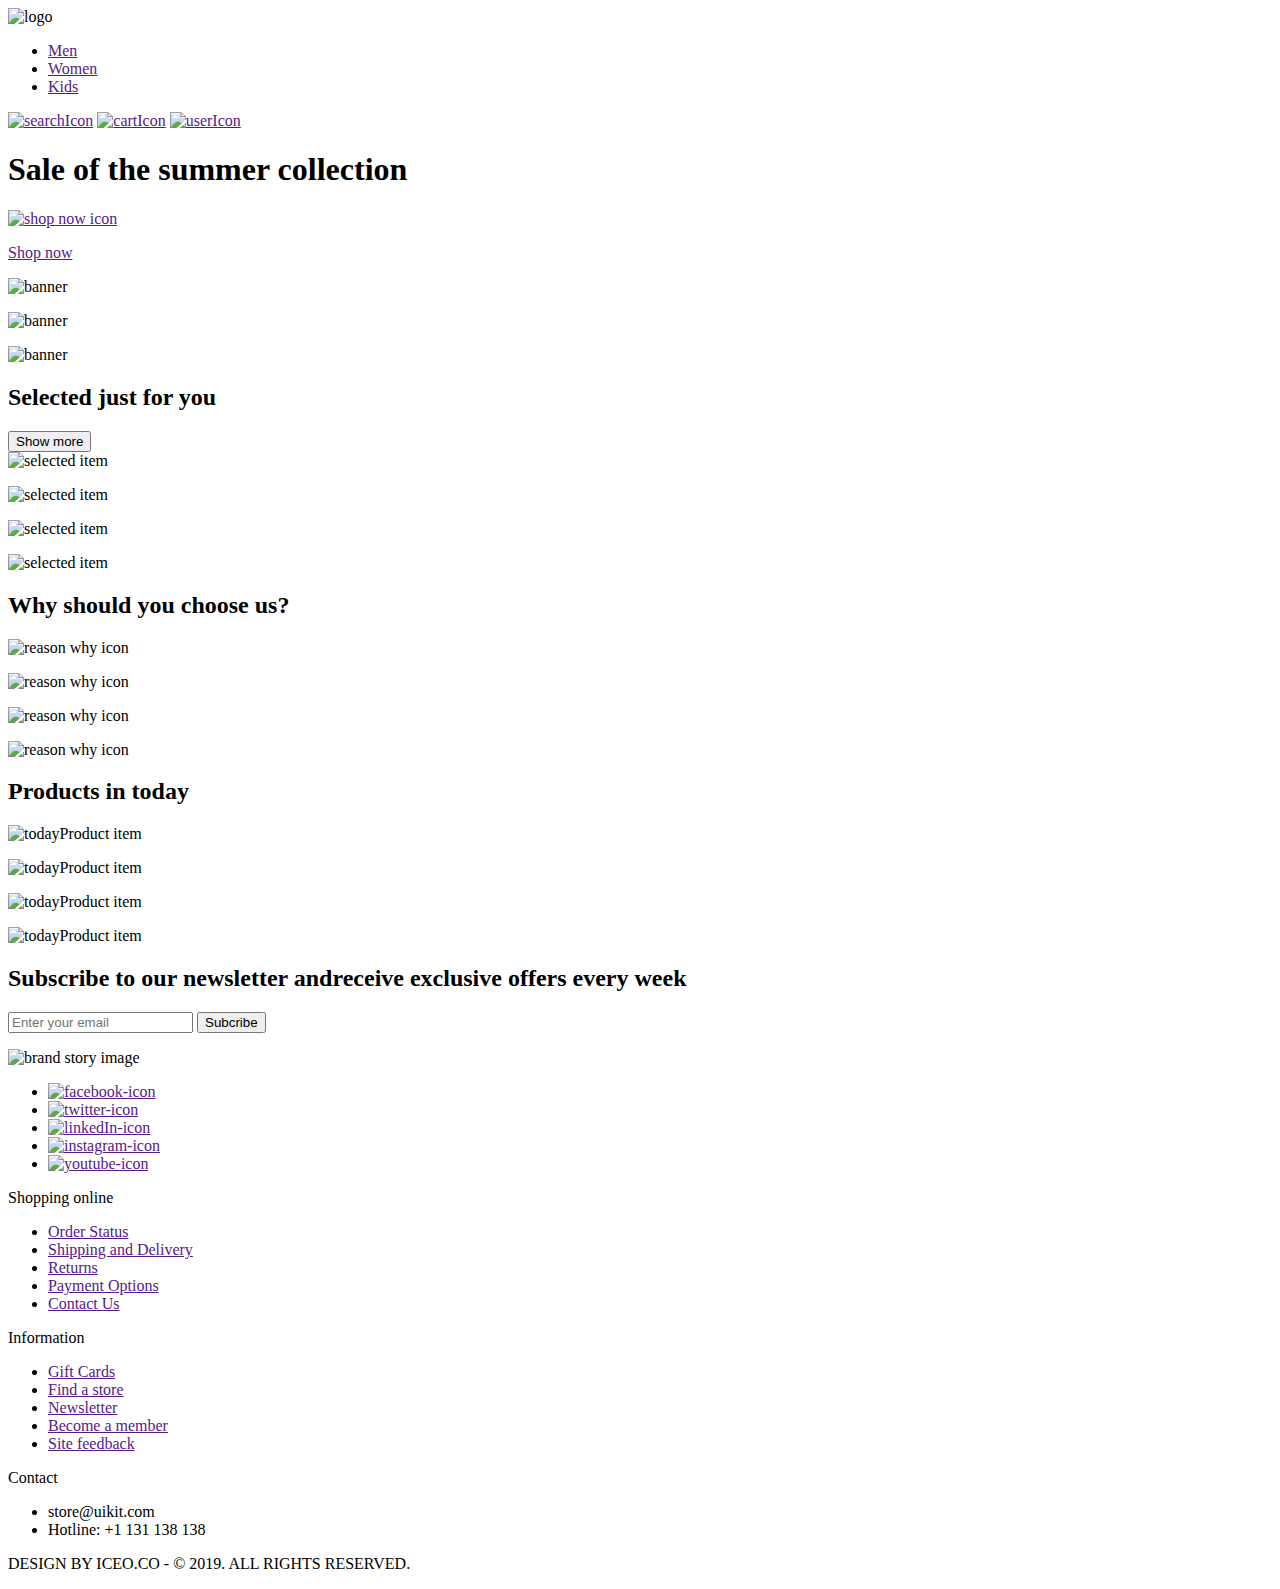
==== HTML/index.html @ ee4a19b4 "build layout html home page" ====
<html lang="en">
  <head>
    <meta charset="UTF-8" />
    <meta http-equiv="X-UA-Compatible" content="IE=edge" />
    <meta name="viewport" content="width=device-width, initial-scale=1.0" />
    <title>Fashion</title>
  </head>
  <body>
    <header class="container">
      <section id="menu">
        <div class="row">
          <div class="col">
            <a><img alt="logo" /></a>
          </div>
          <div class="col">
            <nav class="menu__category">
              <ul>
                <li><a href=""> Men</a></li>
                <li><a href=""> Women</a></li>
                <li><a href=""> Kids</a></li>
              </ul>
            </nav>
          </div>
          <div class="col">
            <div class="menu__functionalButton">
              <a href=""><img alt="searchIcon" /></a>
              <a href=""><img alt="cartIcon" /></a>
              <a href=""><img alt="userIcon" /></a>
            </div>
          </div>
        </div>
      </section>
      <section id="hero">
        <div class="hero__container">
          <div class="hero__text">
            <h1>Sale of the summer collection</h1>
          </div>
          <div class="hero__button">
            <a href="">
              <img src="" alt="shop now icon" />
              <p>Shop now</p>
            </a>
          </div>
        </div>
      </section>
      <section id="pill">
        <div class="row">
          <div class="col">
            <div class="pill__item--icon"></div>
            <div class="pill__item--title"></div>
            <div class="pill__item--desc"></div>
          </div>
          <div class="col">
            <div class="pill__item--icon"></div>
            <div class="pill__item--title"></div>
            <div class="pill__item--desc"></div>
          </div>
          <div class="col">
            <div class="pill__item--icon"></div>
            <div class="pill__item--title"></div>
            <div class="pill__item--desc"></div>
          </div>
        </div>
      </section>
    </header>
    <main class="container">
      <section id="banner">
        <div class="row">
          <div class="col">
            <div class="banner__item">
              <img src="" alt="banner" class="banner__item--img" />
              <p class="banner__item--title"></p>
              <a href="" class="banner__item--link"></a>
            </div>
          </div>
          <div class="col">
            <div class="col">
              <div class="banner__item">
                <img src="" alt="banner" class="banner__item--img" />
                <p class="banner__item--title"></p>
                <a href="" class="banner__item--link"></a>
              </div>
            </div>
            <div class="col">
              <div class="banner__item">
                <img src="" alt="banner" class="banner__item--img" />
                <p class="banner__item--title"></p>
                <a href="" class="banner__item--link"></a>
              </div>
            </div>
          </div>
        </div>
      </section>
      <section id="selected">
        <div class="row">
          <h2>Selected just for you</h2>
          <button>Show more</button>
        </div>
        <div class="row">
          <div class="col">
            <div class="selected__item">
              <img src="" alt="selected item" class="selected__item--img" />
              <p class="selected__item--title"></p>
              <p class="selected__item--price"></p>
              <p class="selected__item--promotion"></p>
            </div>
          </div>
          <div class="col">
            <div class="selected__item">
              <img src="" alt="selected item" class="selected__item--img" />
              <p class="selected__item--title"></p>
              <p class="selected__item--price"></p>
              <p class="selected__item--promotion"></p>
            </div>
          </div>
          <div class="col">
            <div class="selected__item">
              <img src="" alt="selected item" class="selected__item--img" />
              <p class="selected__item--title"></p>
              <p class="selected__item--price"></p>
              <p class="selected__item--promotion"></p>
            </div>
          </div>
          <div class="col">
            <div class="selected__item">
              <img src="" alt="selected item" class="selected__item--img" />
              <p class="selected__item--title"></p>
              <p class="selected__item--price"></p>
              <p class="selected__item--promotion"></p>
            </div>
          </div>
        </div>
      </section>
      <section id="chosenReason">
        <div class="row">
          <h2>Why should you choose us?</h2>
        </div>
        <div class="row">
          <div class="col">
            <img src="" alt="reason why icon" class="chosenReason__item--img" />
            <p class="chosenReason__item--title"></p>
            <p class="chosenReason__item--desc"></p>
          </div>
          <div class="col">
            <img src="" alt="reason why icon" class="chosenReason__item--img" />
            <p class="chosenReason__item--title"></p>
            <p class="chosenReason__item--desc"></p>
          </div>
          <div class="col">
            <img src="" alt="reason why icon" class="chosenReason__item--img" />
            <p class="chosenReason__item--title"></p>
            <p class="chosenReason__item--desc"></p>
          </div>
          <div class="col">
            <img src="" alt="reason why icon" class="chosenReason__item--img" />
            <p class="chosenReason__item--title"></p>
            <p class="chosenReason__item--desc"></p>
          </div>
        </div>
      </section>
      <section id="todayProduct">
        <div class="row">
          <h2 class="todayProduct__title">Products in today</h2>
        </div>
        <div class="row">
          <div class="col">
            <div class="todayProduct__item">
              <img
                src=""
                alt="todayProduct item"
                class="todayProduct__item--img"
              />
              <p class="todayProduct__item--title"></p>
              <p class="todayProduct__item--price"></p>
              <p class="todayProduct__item--promotion"></p>
            </div>
          </div>
          <div class="col">
            <div class="todayProduct__item">
              <img
                src=""
                alt="todayProduct item"
                class="todayProduct__item--img"
              />
              <p class="todayProduct__item--title"></p>
              <p class="todayProduct__item--price"></p>
              <p class="todayProduct__item--promotion"></p>
            </div>
          </div>
          <div class="col">
            <div class="todayProduct__item">
              <img
                src=""
                alt="todayProduct item"
                class="todayProduct__item--img"
              />
              <p class="todayProduct__item--title"></p>
              <p class="todayProduct__item--price"></p>
              <p class="todayProduct__item--promotion"></p>
            </div>
          </div>
          <div class="col">
            <div class="todayProduct__item">
              <img
                src=""
                alt="todayProduct item"
                class="todayProduct__item--img"
              />
              <p class="todayProduct__item--title"></p>
              <p class="todayProduct__item--price"></p>
              <p class="todayProduct__item--promotion"></p>
            </div>
          </div>
        </div>
      </section>
      <aside id="subcribe">
        <div class="col">
          <h2 class="subcribe__title">
            Subscribe to our newsletter andreceive exclusive offers every week
          </h2>
        </div>
        <div class="col">
          <form class="subcribe__form">
            <input type="text" name="email" placeholder="Enter your email" />
            <button type="submit">Subcribe</button>
          </form>
        </div>
      </aside>
    </main>
    <footer class="container">
      <div class="row">
        <div class="col">
          <article class="brandStory">
            <img src="" alt="brand story image" class="brandStory__img" />
            <p class="brandStory__detail"></p>
          </article>
          <div class="socialLink">
            <ul>
              <li>
                <a href="" class="socialLink__item"
                  ><img src="" alt="facebook-icon"
                /></a>
              </li>
              <li>
                <a href="" class="socialLink__item"
                  ><img src="" alt="twitter-icon"
                /></a>
              </li>
              <li>
                <a href="" class="socialLink__item"
                  ><img src="" alt="linkedIn-icon"
                /></a>
              </li>
              <li>
                <a href="" class="socialLink__item"
                  ><img src="" alt="instagram-icon"
                /></a>
              </li>
              <li>
                <a href="" class="socialLink__item"
                  ><img src="" alt="youtube-icon"
                /></a>
              </li>
            </ul>
          </div>
        </div>
        <div class="col">
          <div class="col">
            <p class="navLink__title">Shopping online</p>
            <ul>
              <li class="navLink__item"><a href="">Order Status</a></li>
              <li class="navLink__item">
                <a href="">Shipping and Delivery</a>
              </li>
              <li class="navLink__item"><a href="">Returns</a></li>
              <li class="navLink__item"><a href="">Payment Options</a></li>
              <li class="navLink__item"><a href="">Contact Us</a></li>
            </ul>
          </div>
          <div class="col">
            <p class="navLink__title">Information</p>
            <ul>
              <li class="navLink__item"><a href="">Gift Cards</a></li>
              <li class="navLink__item"><a href="">Find a store</a></li>
              <li class="navLink__item"><a href="">Newsletter</a></li>
              <li class="navLink__item"><a href="">Become a member</a></li>
              <li class="navLink__item"><a href="">Site feedback</a></li>
            </ul>
          </div>
          <div class="col">
            <div class="col">
              <p class="navLink__title">Contact</p>
              <ul>
                <li class="navLink__item">store@uikit.com</li>
                <li class="navLink__item">Hotline: +1 131 138 138</li>
              </ul>
            </div>
          </div>
        </div>
      </div>
      <div class="row">
        <p class="copyright">
          DESIGN BY ICEO.CO - © 2019. ALL RIGHTS RESERVED.
        </p>
      </div>
    </footer>
  </body>
</html>
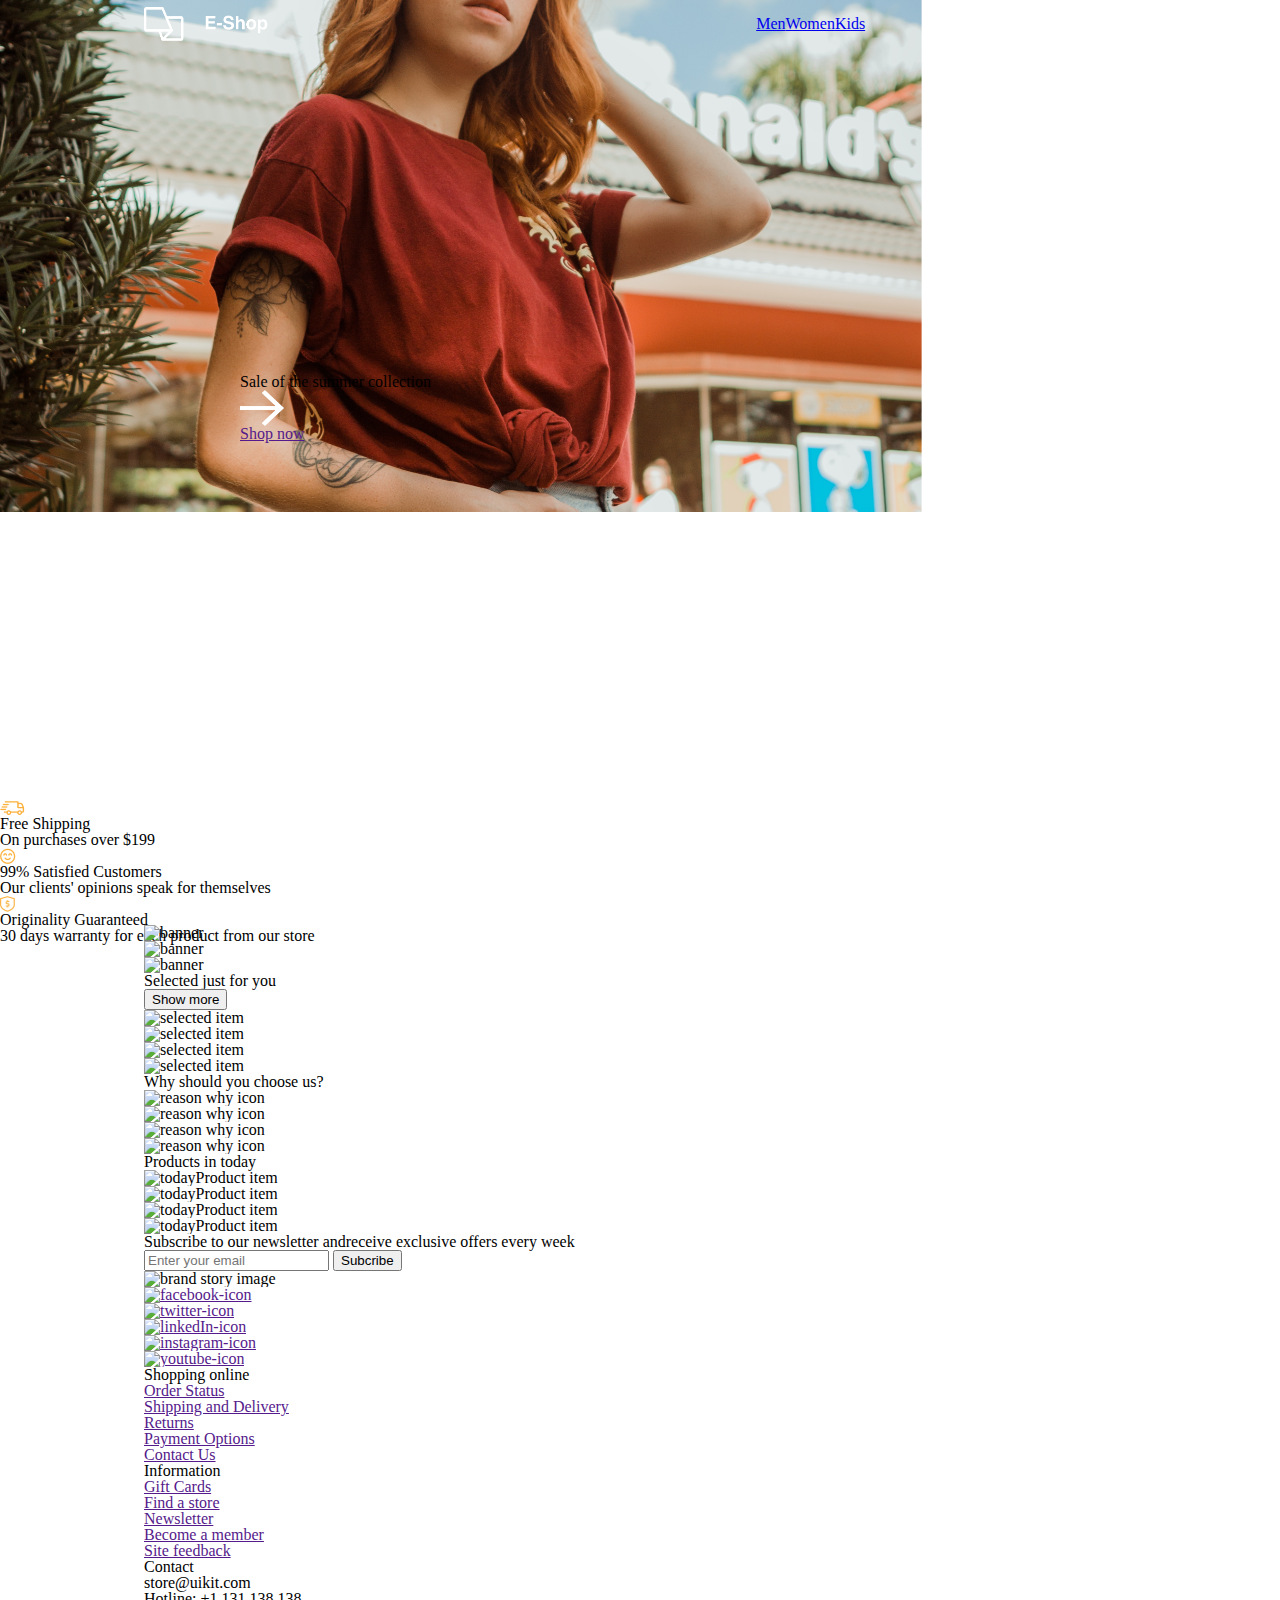
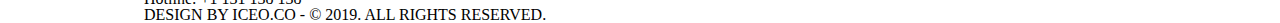
==== commit 3174a6c2: "add css" ====
--- a/HTML/index.html
+++ b/HTML/index.html
@@ -1,71 +1,93 @@
 <html lang="en">
-  <head>
-    <meta charset="UTF-8" />
-    <meta http-equiv="X-UA-Compatible" content="IE=edge" />
-    <meta name="viewport" content="width=device-width, initial-scale=1.0" />
-    <title>Fashion</title>
-  </head>
-  <body>
-    <header class="container">
-      <section id="menu">
-        <div class="row">
-          <div class="col">
-            <a><img alt="logo" /></a>
-          </div>
-          <div class="col">
-            <nav class="menu__category">
-              <ul>
-                <li><a href=""> Men</a></li>
-                <li><a href=""> Women</a></li>
-                <li><a href=""> Kids</a></li>
-              </ul>
-            </nav>
-          </div>
-          <div class="col">
-            <div class="menu__functionalButton">
-              <a href=""><img alt="searchIcon" /></a>
-              <a href=""><img alt="cartIcon" /></a>
-              <a href=""><img alt="userIcon" /></a>
-            </div>
-          </div>
-        </div>
-      </section>
-      <section id="hero">
-        <div class="hero__container">
-          <div class="hero__text">
-            <h1>Sale of the summer collection</h1>
-          </div>
-          <div class="hero__button">
-            <a href="">
-              <img src="" alt="shop now icon" />
-              <p>Shop now</p>
-            </a>
-          </div>
-        </div>
-      </section>
-      <section id="pill">
-        <div class="row">
-          <div class="col">
-            <div class="pill__item--icon"></div>
-            <div class="pill__item--title"></div>
-            <div class="pill__item--desc"></div>
-          </div>
-          <div class="col">
-            <div class="pill__item--icon"></div>
-            <div class="pill__item--title"></div>
-            <div class="pill__item--desc"></div>
-          </div>
-          <div class="col">
-            <div class="pill__item--icon"></div>
-            <div class="pill__item--title"></div>
-            <div class="pill__item--desc"></div>
-          </div>
-        </div>
-      </section>
-    </header>
-    <main class="container">
-      <section id="banner">
-        <div class="row">
+
+<head>
+  <meta charset="UTF-8" />
+  <meta http-equiv="X-UA-Compatible" content="IE=edge" />
+  <meta name="viewport" content="width=device-width, initial-scale=1.0" />
+  <link rel="stylesheet" href="../CSS/reset.css" />
+  <link rel="stylesheet" href="../CSS/index.css" />
+  <title>Fashion</title>
+</head>
+
+<body>
+  <header>
+    <section class="menu container">
+      <div class="col">
+        <div class="menu__logo">
+          <a href="index.html"><img src="../assets/img/Logo.png" alt="logo" /></a>
+        </div>
+      </div>
+      <div class="col">
+        <nav class="menu__category">
+          <ul class="menu__category--list">
+            <li><a href="#"> Men</a></li>
+            <li><a href="#"> Women</a></li>
+            <li><a href="#"> Kids</a></li>
+          </ul>
+        </nav>
+      </div>
+      <div class="col">
+        <div class="menu__functionalButton">
+          <a href=""><img src="../assets/img/search-icon.png" alt="searchIcon" /></a>
+          <a href=""><img src="../assets/img/cart-icon.png" alt="cartIcon" /></a>
+          <a href=""><img src="../assets/img/user-icon.png" alt="userIcon" /></a>
+        </div>
+      </div>
+    </section>
+    <section class="hero">
+      <div class="hero__container">
+        <div class="hero__text">
+          <h1>Sale of the summer collection</h1>
+        </div>
+        <div class="hero__button">
+          <a href="">
+            <img src="../assets/img/arrow-right.png" alt="shop now icon" />
+            <p>Shop now</p>
+          </a>
+        </div>
+      </div>
+    </section>
+    <section class="pill">
+      <div class="row">
+        <div class="col">
+          <div class="pill__item--icon">
+            <img src="../assets/img/shipping-icon.png" alt="shipping icon" />
+          </div>
+          <div class="pill__item--title">Free Shipping</div>
+          <div class="pill__item--desc">On purchases over $199</div>
+        </div>
+        <div class="col">
+          <div class="pill__item--icon">
+            <img src="../assets/img/happy-icon.png" alt="shipping icon" />
+          </div>
+          <div class="pill__item--title">99% Satisfied Customers</div>
+          <div class="pill__item--desc">
+            Our clients' opinions speak for themselves
+          </div>
+        </div>
+        <div class="col">
+          <div class="pill__item--icon">
+            <img src="../assets/img/guarantee-icon.png" alt="shipping icon" />
+          </div>
+          <div class="pill__item--title">Originality Guaranteed</div>
+          <div class="pill__item--desc">
+            30 days warranty for each product from our store
+          </div>
+        </div>
+      </div>
+    </section>
+  </header>
+  <main class="container">
+    <section class="banner">
+      <div class="row">
+        <div class="col">
+          <div class="banner__item">
+            <img src="" alt="banner" class="banner__item--img" />
+            <p class="banner__item--title"></p>
+            <a href="" class="banner__item--link"></a>
+          </div>
+        </div>
+        <div class="col">
           <div class="col">
             <div class="banner__item">
               <img src="" alt="banner" class="banner__item--img" />
@@ -74,235 +96,202 @@
             </div>
           </div>
           <div class="col">
-            <div class="col">
-              <div class="banner__item">
-                <img src="" alt="banner" class="banner__item--img" />
-                <p class="banner__item--title"></p>
-                <a href="" class="banner__item--link"></a>
-              </div>
+            <div class="banner__item">
+              <img src="" alt="banner" class="banner__item--img" />
+              <p class="banner__item--title"></p>
+              <a href="" class="banner__item--link"></a>
             </div>
-            <div class="col">
-              <div class="banner__item">
-                <img src="" alt="banner" class="banner__item--img" />
-                <p class="banner__item--title"></p>
-                <a href="" class="banner__item--link"></a>
-              </div>
-            </div>
-          </div>
-        </div>
-      </section>
-      <section id="selected">
-        <div class="row">
-          <h2>Selected just for you</h2>
-          <button>Show more</button>
-        </div>
-        <div class="row">
+          </div>
+        </div>
+      </div>
+    </section>
+    <section class="selected">
+      <div class="row">
+        <h2>Selected just for you</h2>
+        <button>Show more</button>
+      </div>
+      <div class="row">
+        <div class="col">
+          <div class="selected__item">
+            <img src="" alt="selected item" class="selected__item--img" />
+            <p class="selected__item--title"></p>
+            <p class="selected__item--price"></p>
+            <p class="selected__item--promotion"></p>
+          </div>
+        </div>
+        <div class="col">
+          <div class="selected__item">
+            <img src="" alt="selected item" class="selected__item--img" />
+            <p class="selected__item--title"></p>
+            <p class="selected__item--price"></p>
+            <p class="selected__item--promotion"></p>
+          </div>
+        </div>
+        <div class="col">
+          <div class="selected__item">
+            <img src="" alt="selected item" class="selected__item--img" />
+            <p class="selected__item--title"></p>
+            <p class="selected__item--price"></p>
+            <p class="selected__item--promotion"></p>
+          </div>
+        </div>
+        <div class="col">
+          <div class="selected__item">
+            <img src="" alt="selected item" class="selected__item--img" />
+            <p class="selected__item--title"></p>
+            <p class="selected__item--price"></p>
+            <p class="selected__item--promotion"></p>
+          </div>
+        </div>
+      </div>
+    </section>
+    <section class="chosenReason">
+      <div class="row">
+        <h2>Why should you choose us?</h2>
+      </div>
+      <div class="row">
+        <div class="col">
+          <img src="" alt="reason why icon" class="chosenReason__item--img" />
+          <p class="chosenReason__item--title"></p>
+          <p class="chosenReason__item--desc"></p>
+        </div>
+        <div class="col">
+          <img src="" alt="reason why icon" class="chosenReason__item--img" />
+          <p class="chosenReason__item--title"></p>
+          <p class="chosenReason__item--desc"></p>
+        </div>
+        <div class="col">
+          <img src="" alt="reason why icon" class="chosenReason__item--img" />
+          <p class="chosenReason__item--title"></p>
+          <p class="chosenReason__item--desc"></p>
+        </div>
+        <div class="col">
+          <img src="" alt="reason why icon" class="chosenReason__item--img" />
+          <p class="chosenReason__item--title"></p>
+          <p class="chosenReason__item--desc"></p>
+        </div>
+      </div>
+    </section>
+    <section class="todayProduct">
+      <div class="row">
+        <h2 class="todayProduct__title">Products in today</h2>
+      </div>
+      <div class="row">
+        <div class="col">
+          <div class="todayProduct__item">
+            <img src="" alt="todayProduct item" class="todayProduct__item--img" />
+            <p class="todayProduct__item--title"></p>
+            <p class="todayProduct__item--price"></p>
+            <p class="todayProduct__item--promotion"></p>
+          </div>
+        </div>
+        <div class="col">
+          <div class="todayProduct__item">
+            <img src="" alt="todayProduct item" class="todayProduct__item--img" />
+            <p class="todayProduct__item--title"></p>
+            <p class="todayProduct__item--price"></p>
+            <p class="todayProduct__item--promotion"></p>
+          </div>
+        </div>
+        <div class="col">
+          <div class="todayProduct__item">
+            <img src="" alt="todayProduct item" class="todayProduct__item--img" />
+            <p class="todayProduct__item--title"></p>
+            <p class="todayProduct__item--price"></p>
+            <p class="todayProduct__item--promotion"></p>
+          </div>
+        </div>
+        <div class="col">
+          <div class="todayProduct__item">
+            <img src="" alt="todayProduct item" class="todayProduct__item--img" />
+            <p class="todayProduct__item--title"></p>
+            <p class="todayProduct__item--price"></p>
+            <p class="todayProduct__item--promotion"></p>
+          </div>
+        </div>
+      </div>
+    </section>
+    <aside class="subcribe">
+      <div class="col">
+        <h2 class="subcribe__title">
+          Subscribe to our newsletter andreceive exclusive offers every week
+        </h2>
+      </div>
+      <div class="col">
+        <form class="subcribe__form">
+          <input type="text" name="email" placeholder="Enter your email" />
+          <button type="submit">Subcribe</button>
+        </form>
+      </div>
+    </aside>
+  </main>
+  <footer class="container">
+    <div class="row">
+      <div class="col">
+        <article class="brandStory">
+          <img src="" alt="brand story image" class="brandStory__img" />
+          <p class="brandStory__detail"></p>
+        </article>
+        <div class="socialLink">
+          <ul>
+            <li>
+              <a href="" class="socialLink__item"><img src="" alt="facebook-icon" /></a>
+            </li>
+            <li>
+              <a href="" class="socialLink__item"><img src="" alt="twitter-icon" /></a>
+            </li>
+            <li>
+              <a href="" class="socialLink__item"><img src="" alt="linkedIn-icon" /></a>
+            </li>
+            <li>
+              <a href="" class="socialLink__item"><img src="" alt="instagram-icon" /></a>
+            </li>
+            <li>
+              <a href="" class="socialLink__item"><img src="" alt="youtube-icon" /></a>
+            </li>
+          </ul>
+        </div>
+      </div>
+      <div class="col">
+        <div class="col">
+          <p class="navLink__title">Shopping online</p>
+          <ul>
+            <li class="navLink__item"><a href="">Order Status</a></li>
+            <li class="navLink__item">
+              <a href="">Shipping and Delivery</a>
+            </li>
+            <li class="navLink__item"><a href="">Returns</a></li>
+            <li class="navLink__item"><a href="">Payment Options</a></li>
+            <li class="navLink__item"><a href="">Contact Us</a></li>
+          </ul>
+        </div>
+        <div class="col">
+          <p class="navLink__title">Information</p>
+          <ul>
+            <li class="navLink__item"><a href="">Gift Cards</a></li>
+            <li class="navLink__item"><a href="">Find a store</a></li>
+            <li class="navLink__item"><a href="">Newsletter</a></li>
+            <li class="navLink__item"><a href="">Become a member</a></li>
+            <li class="navLink__item"><a href="">Site feedback</a></li>
+          </ul>
+        </div>
+        <div class="col">
           <div class="col">
-            <div class="selected__item">
-              <img src="" alt="selected item" class="selected__item--img" />
-              <p class="selected__item--title"></p>
-              <p class="selected__item--price"></p>
-              <p class="selected__item--promotion"></p>
-            </div>
-          </div>
-          <div class="col">
-            <div class="selected__item">
-              <img src="" alt="selected item" class="selected__item--img" />
-              <p class="selected__item--title"></p>
-              <p class="selected__item--price"></p>
-              <p class="selected__item--promotion"></p>
-            </div>
-          </div>
-          <div class="col">
-            <div class="selected__item">
-              <img src="" alt="selected item" class="selected__item--img" />
-              <p class="selected__item--title"></p>
-              <p class="selected__item--price"></p>
-              <p class="selected__item--promotion"></p>
-            </div>
-          </div>
-          <div class="col">
-            <div class="selected__item">
-              <img src="" alt="selected item" class="selected__item--img" />
-              <p class="selected__item--title"></p>
-              <p class="selected__item--price"></p>
-              <p class="selected__item--promotion"></p>
-            </div>
-          </div>
-        </div>
-      </section>
-      <section id="chosenReason">
-        <div class="row">
-          <h2>Why should you choose us?</h2>
-        </div>
-        <div class="row">
-          <div class="col">
-            <img src="" alt="reason why icon" class="chosenReason__item--img" />
-            <p class="chosenReason__item--title"></p>
-            <p class="chosenReason__item--desc"></p>
-          </div>
-          <div class="col">
-            <img src="" alt="reason why icon" class="chosenReason__item--img" />
-            <p class="chosenReason__item--title"></p>
-            <p class="chosenReason__item--desc"></p>
-          </div>
-          <div class="col">
-            <img src="" alt="reason why icon" class="chosenReason__item--img" />
-            <p class="chosenReason__item--title"></p>
-            <p class="chosenReason__item--desc"></p>
-          </div>
-          <div class="col">
-            <img src="" alt="reason why icon" class="chosenReason__item--img" />
-            <p class="chosenReason__item--title"></p>
-            <p class="chosenReason__item--desc"></p>
-          </div>
-        </div>
-      </section>
-      <section id="todayProduct">
-        <div class="row">
-          <h2 class="todayProduct__title">Products in today</h2>
-        </div>
-        <div class="row">
-          <div class="col">
-            <div class="todayProduct__item">
-              <img
-                src=""
-                alt="todayProduct item"
-                class="todayProduct__item--img"
-              />
-              <p class="todayProduct__item--title"></p>
-              <p class="todayProduct__item--price"></p>
-              <p class="todayProduct__item--promotion"></p>
-            </div>
-          </div>
-          <div class="col">
-            <div class="todayProduct__item">
-              <img
-                src=""
-                alt="todayProduct item"
-                class="todayProduct__item--img"
-              />
-              <p class="todayProduct__item--title"></p>
-              <p class="todayProduct__item--price"></p>
-              <p class="todayProduct__item--promotion"></p>
-            </div>
-          </div>
-          <div class="col">
-            <div class="todayProduct__item">
-              <img
-                src=""
-                alt="todayProduct item"
-                class="todayProduct__item--img"
-              />
-              <p class="todayProduct__item--title"></p>
-              <p class="todayProduct__item--price"></p>
-              <p class="todayProduct__item--promotion"></p>
-            </div>
-          </div>
-          <div class="col">
-            <div class="todayProduct__item">
-              <img
-                src=""
-                alt="todayProduct item"
-                class="todayProduct__item--img"
-              />
-              <p class="todayProduct__item--title"></p>
-              <p class="todayProduct__item--price"></p>
-              <p class="todayProduct__item--promotion"></p>
-            </div>
-          </div>
-        </div>
-      </section>
-      <aside id="subcribe">
-        <div class="col">
-          <h2 class="subcribe__title">
-            Subscribe to our newsletter andreceive exclusive offers every week
-          </h2>
-        </div>
-        <div class="col">
-          <form class="subcribe__form">
-            <input type="text" name="email" placeholder="Enter your email" />
-            <button type="submit">Subcribe</button>
-          </form>
-        </div>
-      </aside>
-    </main>
-    <footer class="container">
-      <div class="row">
-        <div class="col">
-          <article class="brandStory">
-            <img src="" alt="brand story image" class="brandStory__img" />
-            <p class="brandStory__detail"></p>
-          </article>
-          <div class="socialLink">
+            <p class="navLink__title">Contact</p>
             <ul>
-              <li>
-                <a href="" class="socialLink__item"
-                  ><img src="" alt="facebook-icon"
-                /></a>
-              </li>
-              <li>
-                <a href="" class="socialLink__item"
-                  ><img src="" alt="twitter-icon"
-                /></a>
-              </li>
-              <li>
-                <a href="" class="socialLink__item"
-                  ><img src="" alt="linkedIn-icon"
-                /></a>
-              </li>
-              <li>
-                <a href="" class="socialLink__item"
-                  ><img src="" alt="instagram-icon"
-                /></a>
-              </li>
-              <li>
-                <a href="" class="socialLink__item"
-                  ><img src="" alt="youtube-icon"
-                /></a>
-              </li>
+              <li class="navLink__item">store@uikit.com</li>
+              <li class="navLink__item">Hotline: +1 131 138 138</li>
             </ul>
           </div>
         </div>
-        <div class="col">
-          <div class="col">
-            <p class="navLink__title">Shopping online</p>
-            <ul>
-              <li class="navLink__item"><a href="">Order Status</a></li>
-              <li class="navLink__item">
-                <a href="">Shipping and Delivery</a>
-              </li>
-              <li class="navLink__item"><a href="">Returns</a></li>
-              <li class="navLink__item"><a href="">Payment Options</a></li>
-              <li class="navLink__item"><a href="">Contact Us</a></li>
-            </ul>
-          </div>
-          <div class="col">
-            <p class="navLink__title">Information</p>
-            <ul>
-              <li class="navLink__item"><a href="">Gift Cards</a></li>
-              <li class="navLink__item"><a href="">Find a store</a></li>
-              <li class="navLink__item"><a href="">Newsletter</a></li>
-              <li class="navLink__item"><a href="">Become a member</a></li>
-              <li class="navLink__item"><a href="">Site feedback</a></li>
-            </ul>
-          </div>
-          <div class="col">
-            <div class="col">
-              <p class="navLink__title">Contact</p>
-              <ul>
-                <li class="navLink__item">store@uikit.com</li>
-                <li class="navLink__item">Hotline: +1 131 138 138</li>
-              </ul>
-            </div>
-          </div>
-        </div>
-      </div>
-      <div class="row">
-        <p class="copyright">
-          DESIGN BY ICEO.CO - © 2019. ALL RIGHTS RESERVED.
-        </p>
-      </div>
-    </footer>
-  </body>
-</html>
+      </div>
+    </div>
+    <div class="row">
+      <p class="copyright">
+        DESIGN BY ICEO.CO - © 2019. ALL RIGHTS RESERVED.
+      </p>
+    </div>
+  </footer>
+</body>
+
+</html>--- a/CSS/index.css
+++ b/CSS/index.css
@@ -0,0 +1,90 @@
+body {
+  width: 100%;
+}
+
+.container {
+  padding: 0 144px;
+}
+
+
+/* ○ Visual 
+○ Box
+○ Text 
+Color */
+
+.menu {
+  height: 3rem;
+  width: 100%;
+  position: absolute;
+  display: flex;
+  flex-direction: row;
+  align-items: center;
+  justify-content: space-between;
+}
+
+.menu__logo img {
+  height: 70%;
+}
+
+.menu__category--list {
+  display: flex;
+  flex-direction: row;
+  align-items: center;
+  justify-content: space-between;
+}
+
+.menu__functionalButton img {
+  height: 50%;
+}
+
+.hero {
+  height: 800px;
+  width: 100%;
+  padding-left: 240px;
+  display: flex;
+  align-items: center;
+  background-image: url(../assets/img/home-banner.png);
+  background-repeat: no-repeat;
+}
+
+.hero__text {
+  /* font-size: 4.5rem; */
+  color: "white";
+}
+
+.hero__button {
+  height: 2.25rem;
+}
+
+.hero__button img {
+  height: 100%;
+}
+
+.pill {
+  height: 125px;
+  width: 76.38%;
+}
+
+.pill__item--icon img {
+  height: 1rem;
+}
+
+.banner {
+  width: 100%;
+}
+
+.selected {
+  width: 100%;
+}
+
+.chosenReason {
+  width: 100%;
+}
+
+.todayProduct {
+  width: 100%;
+}
+
+.subcribe {
+  width: 100%;
+}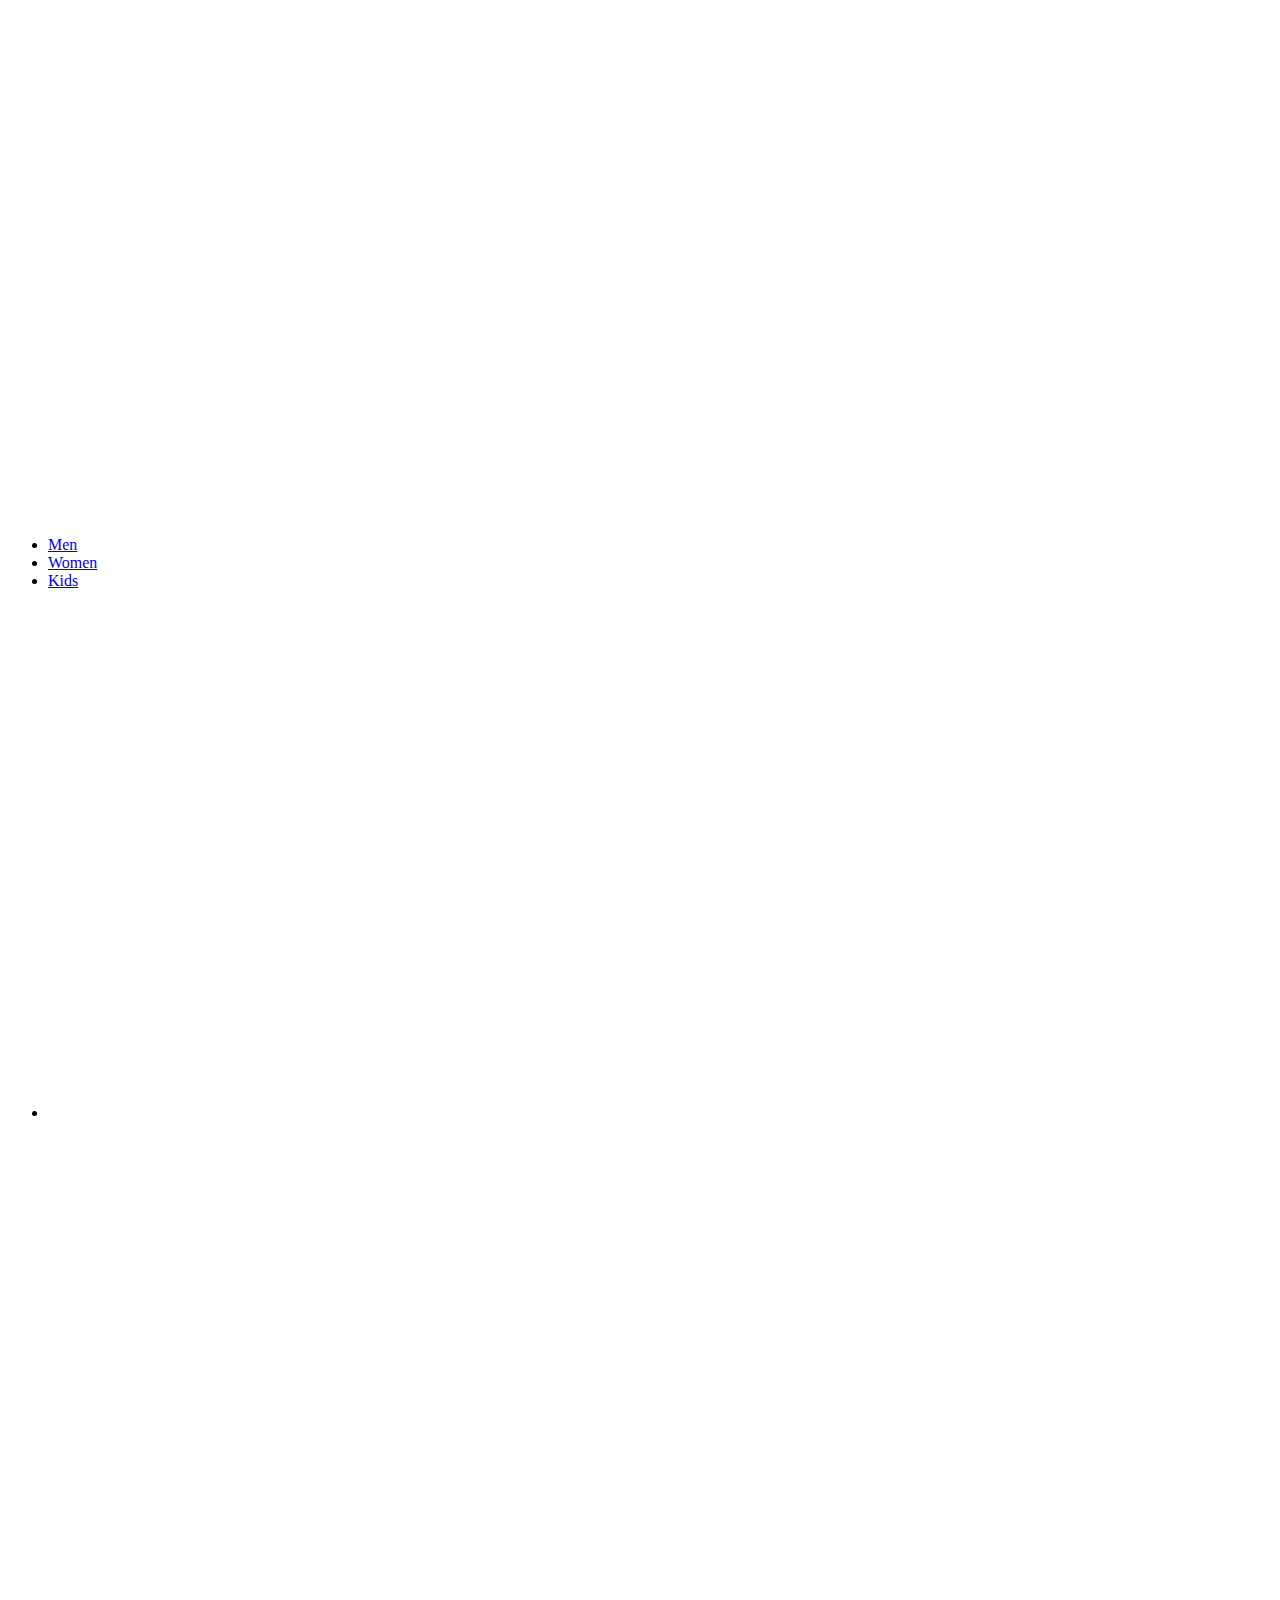
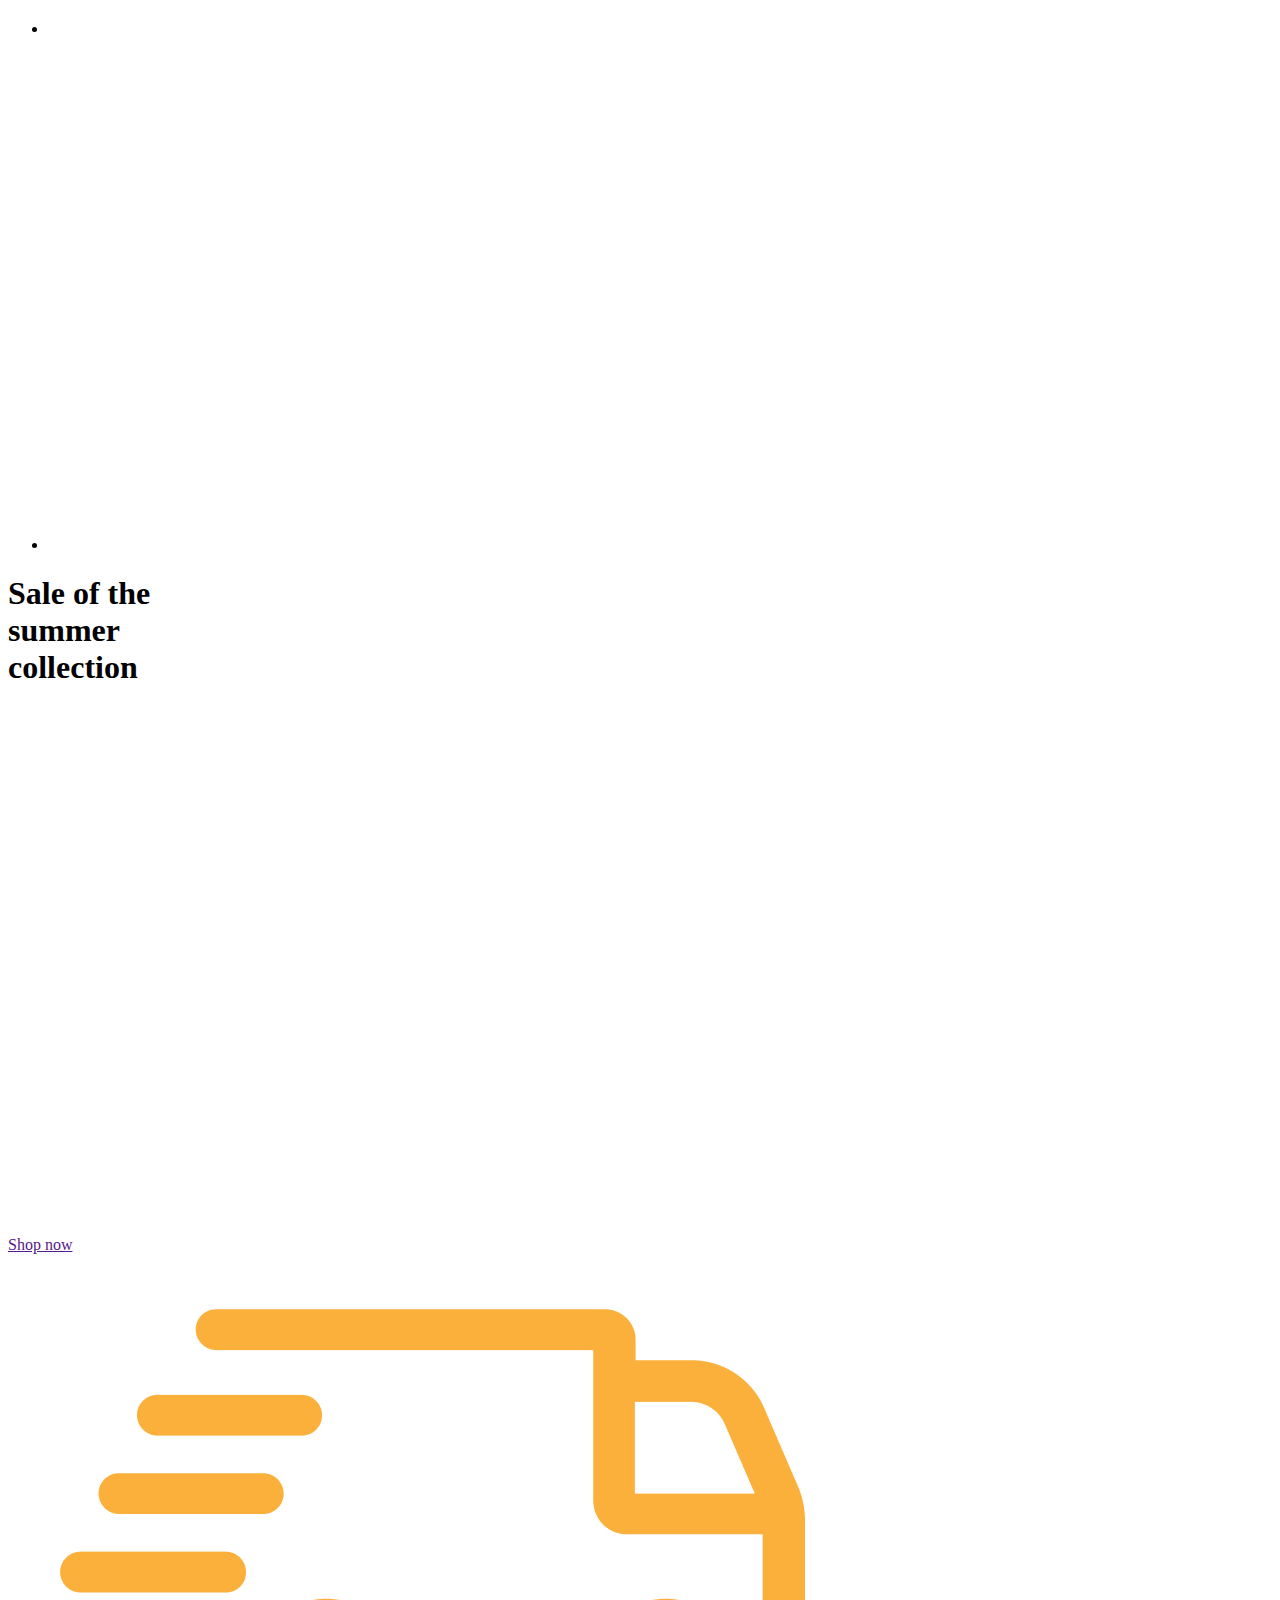
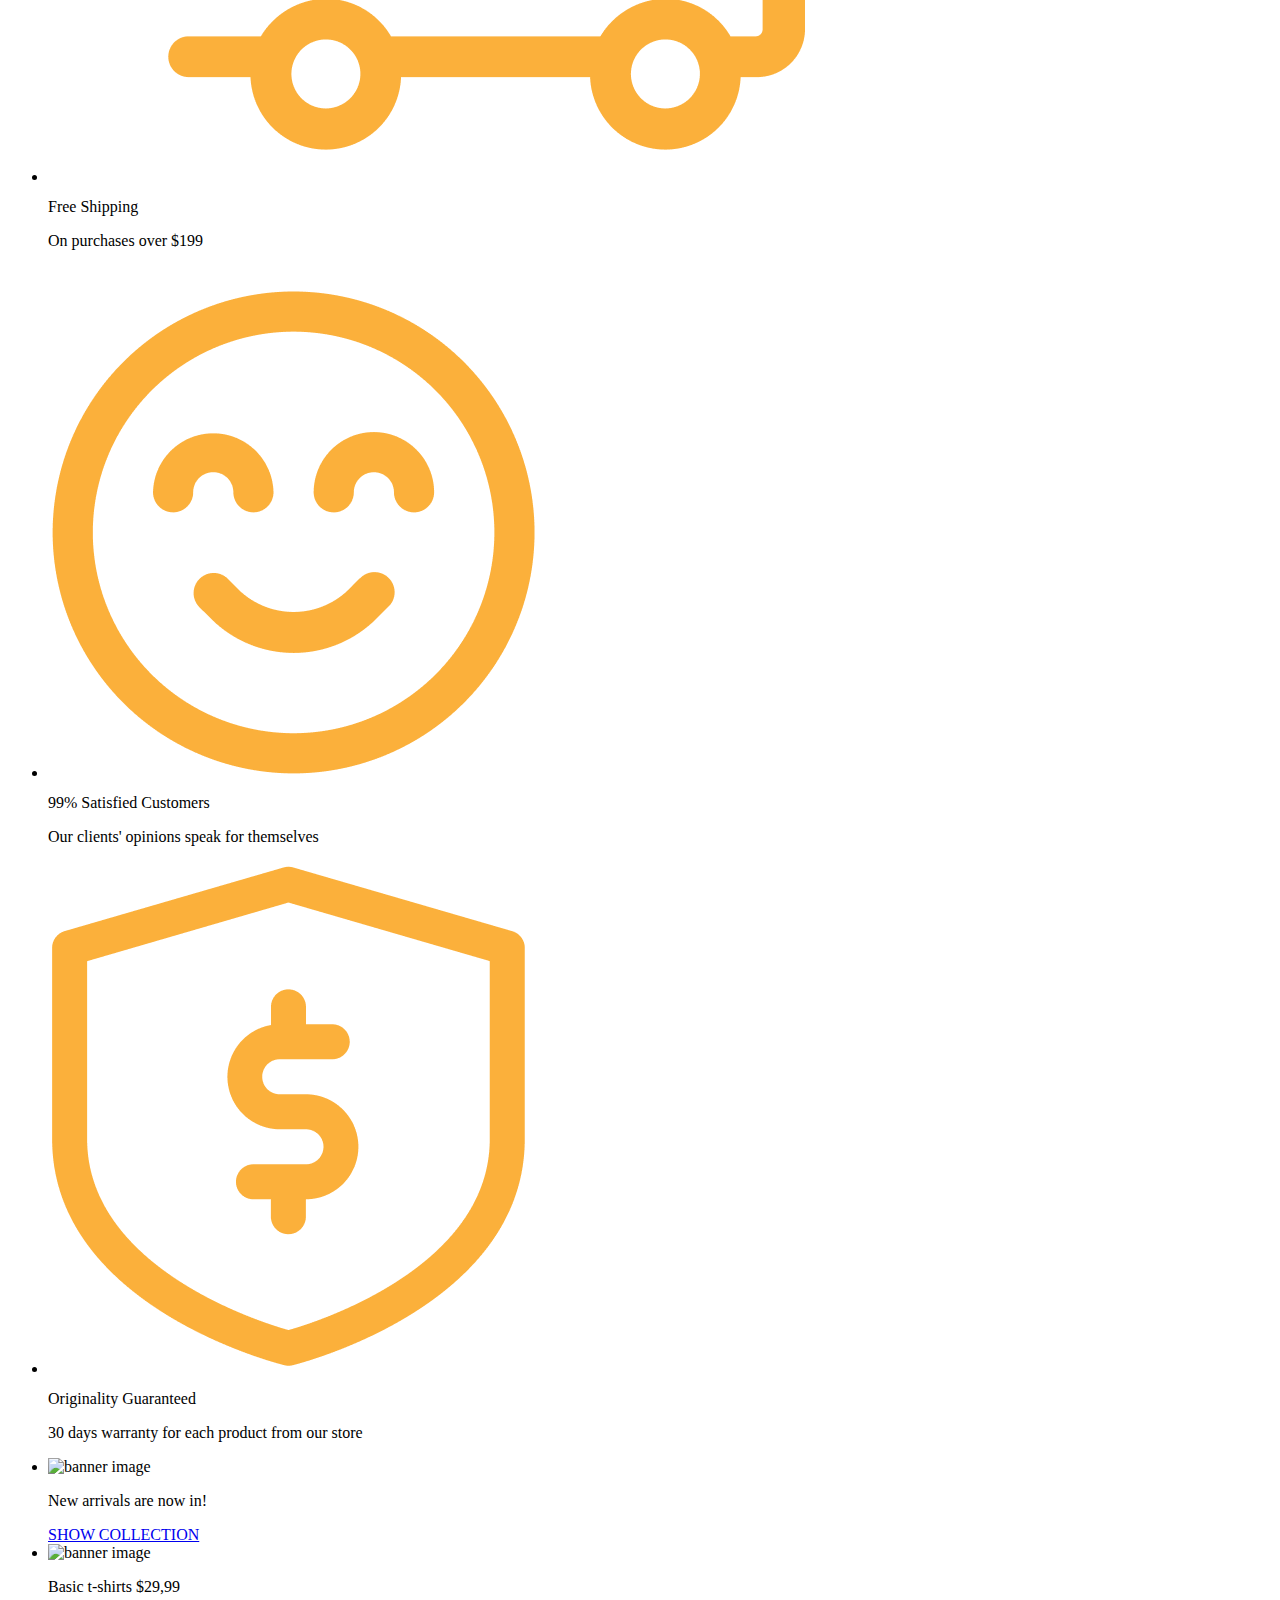
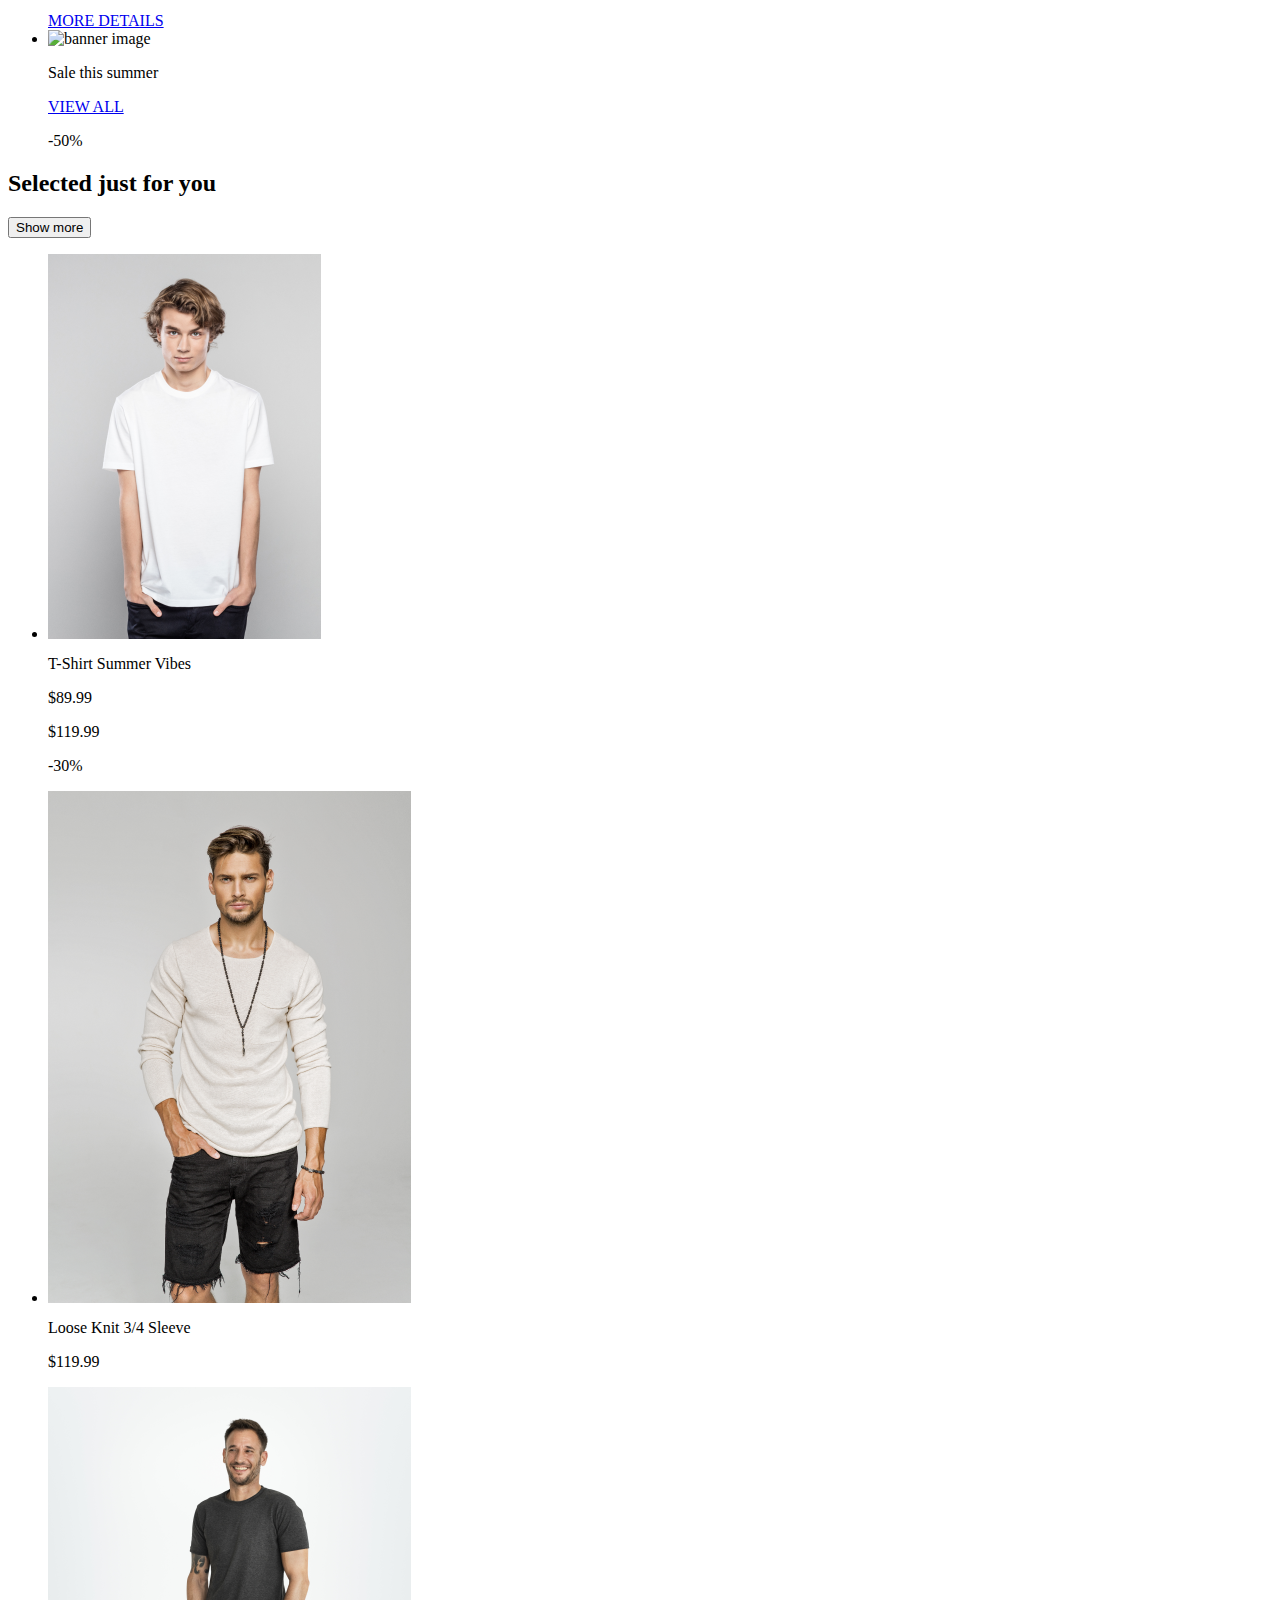
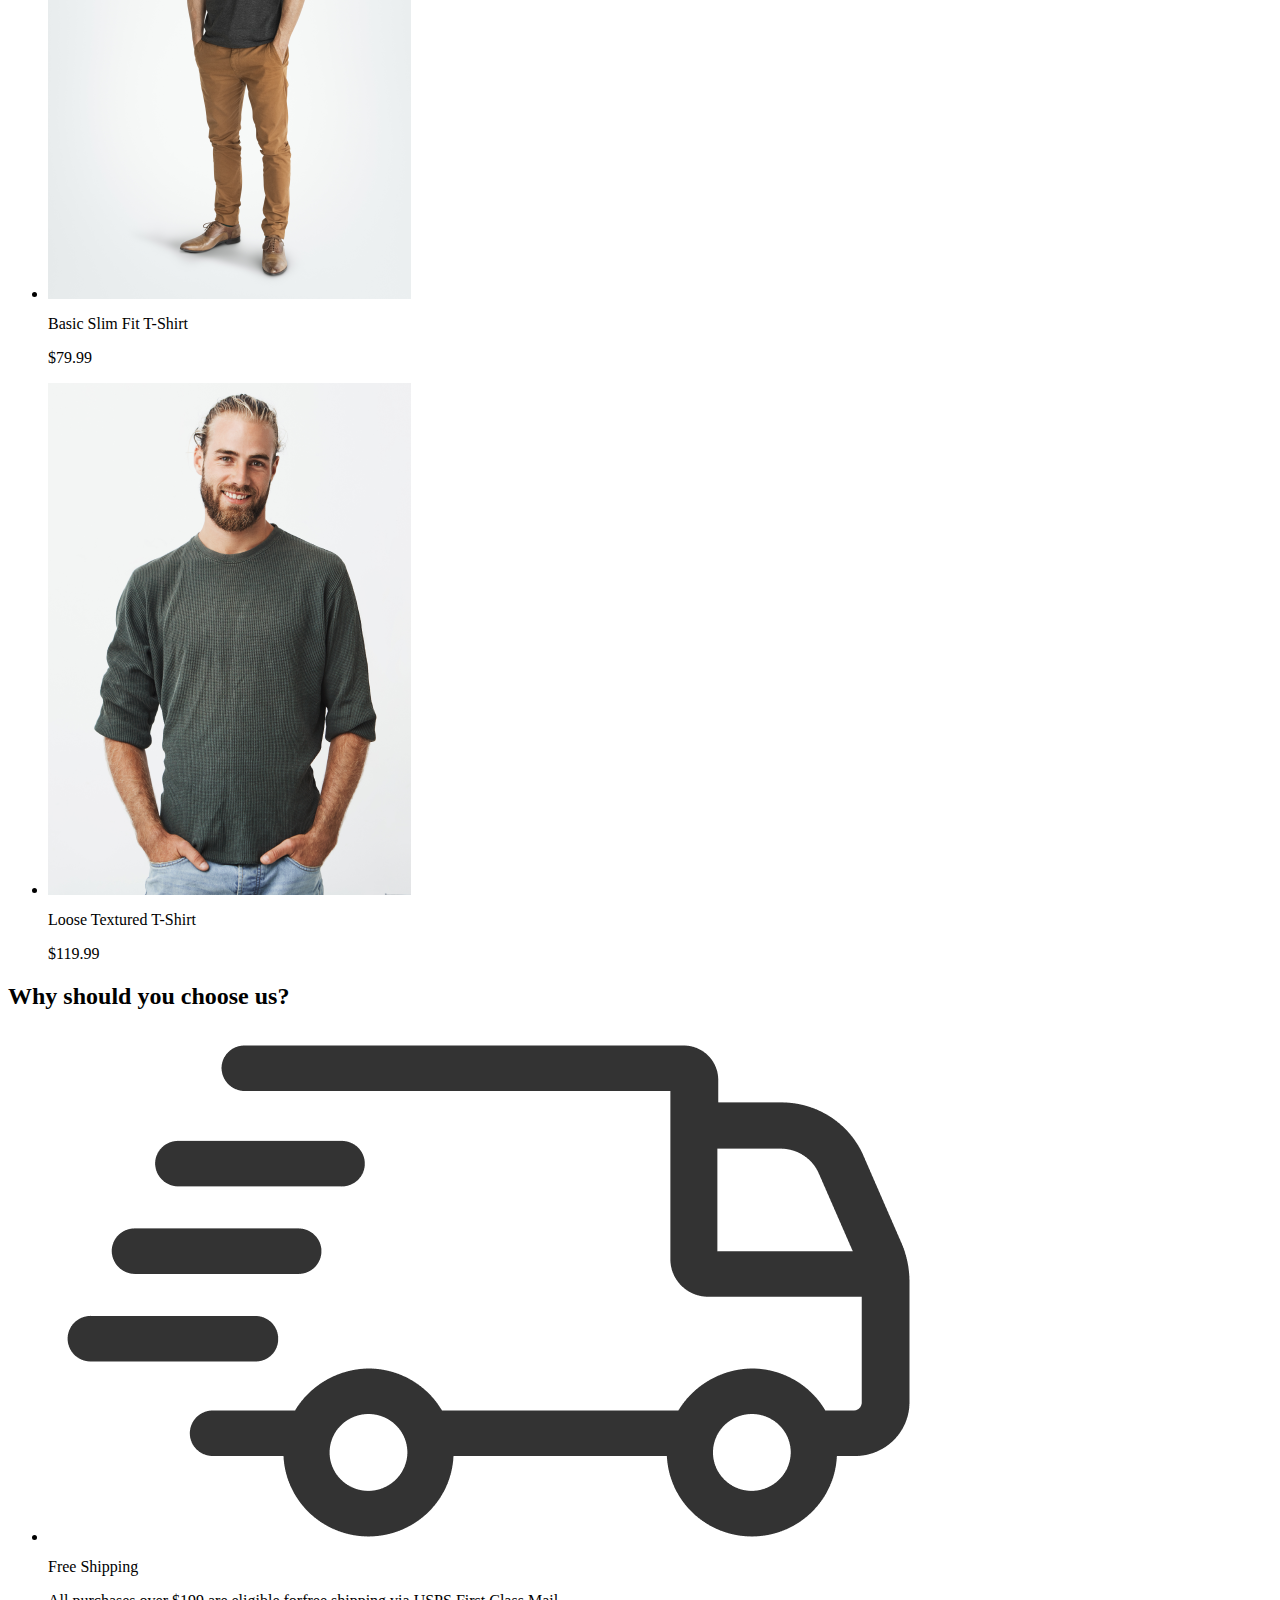
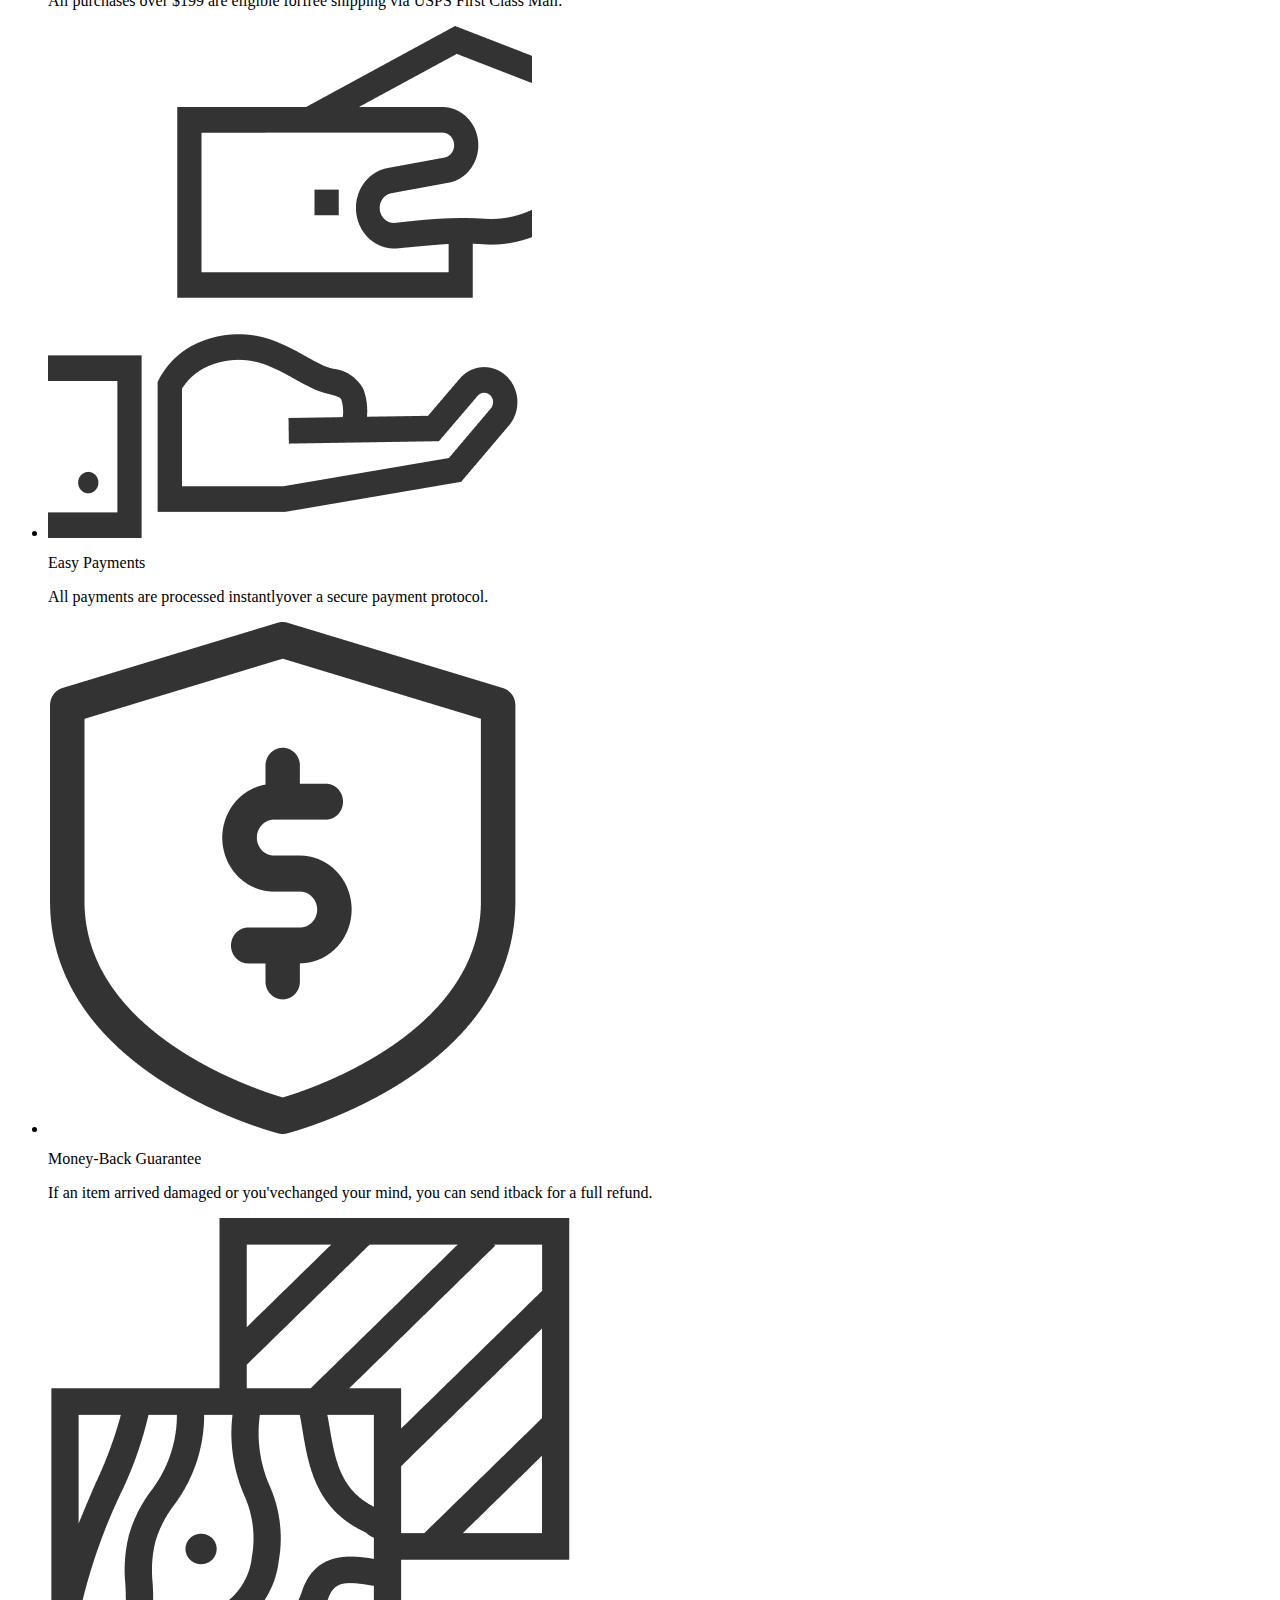
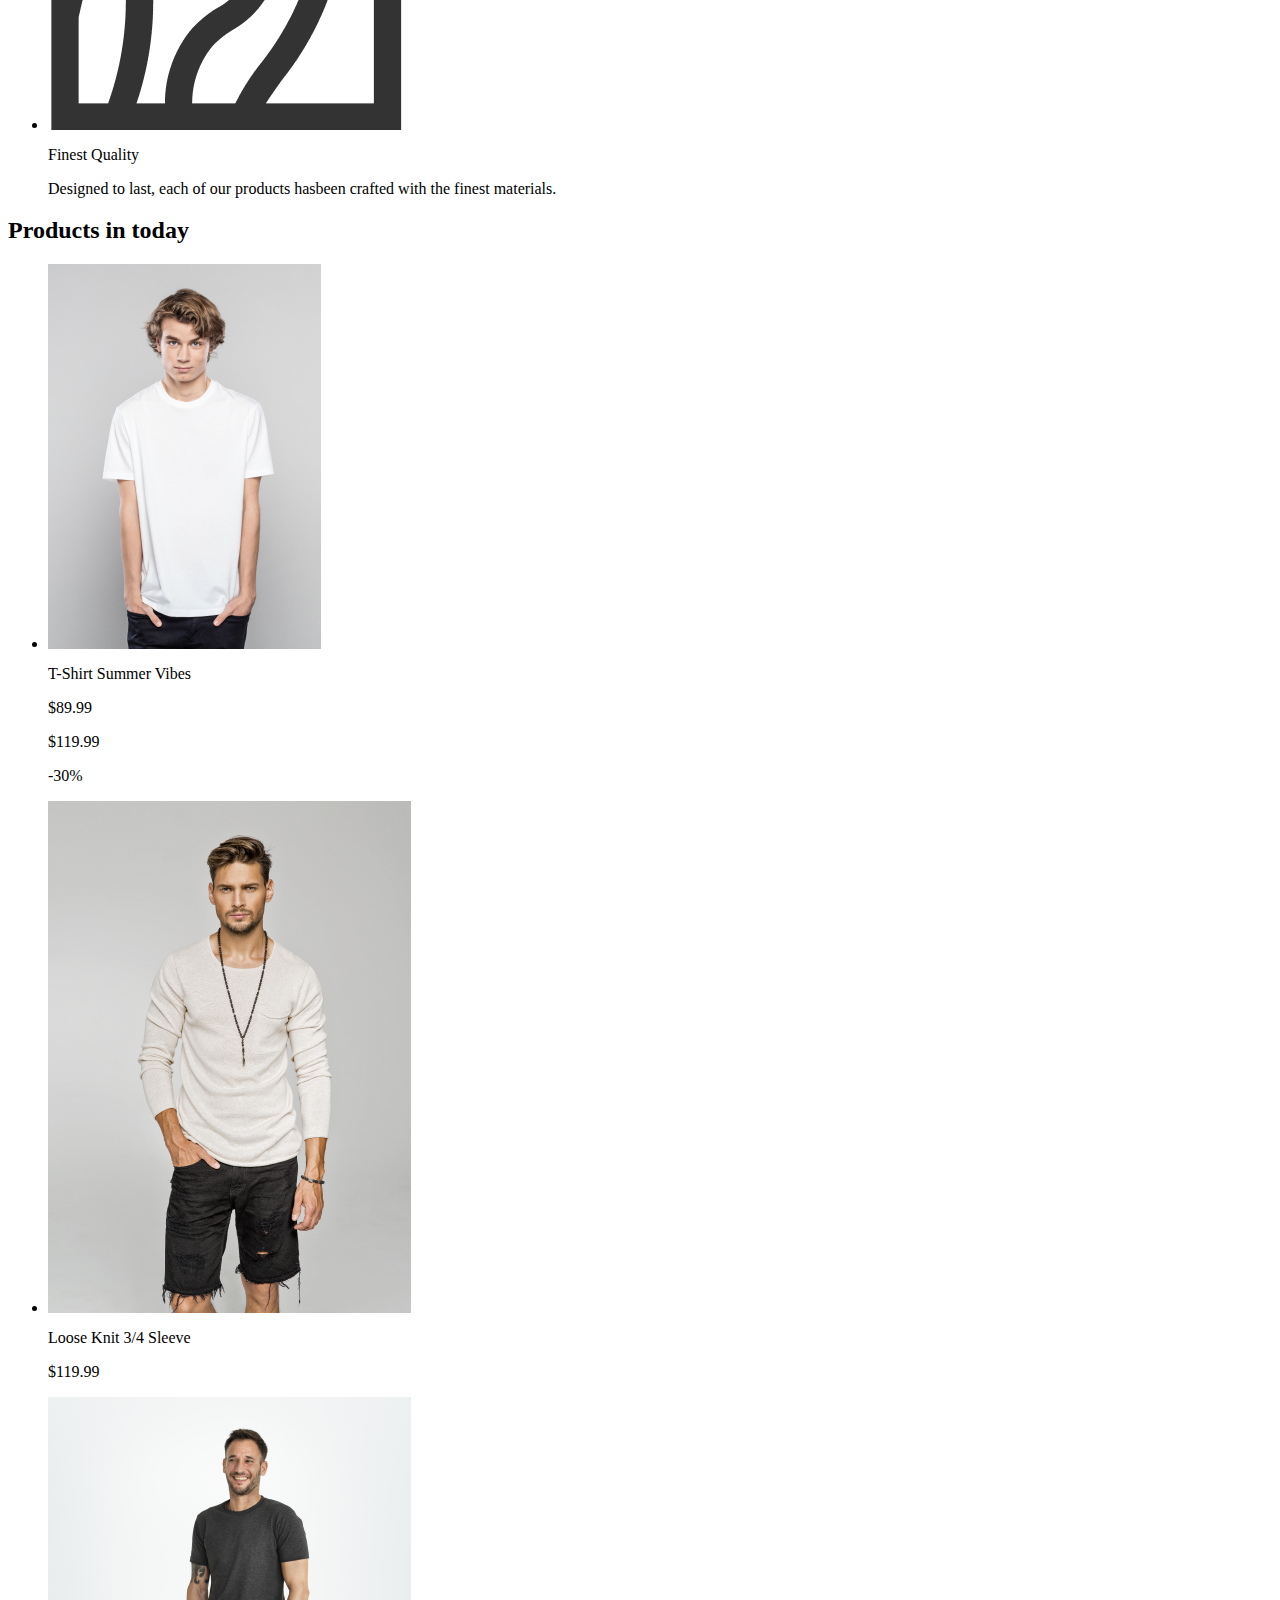
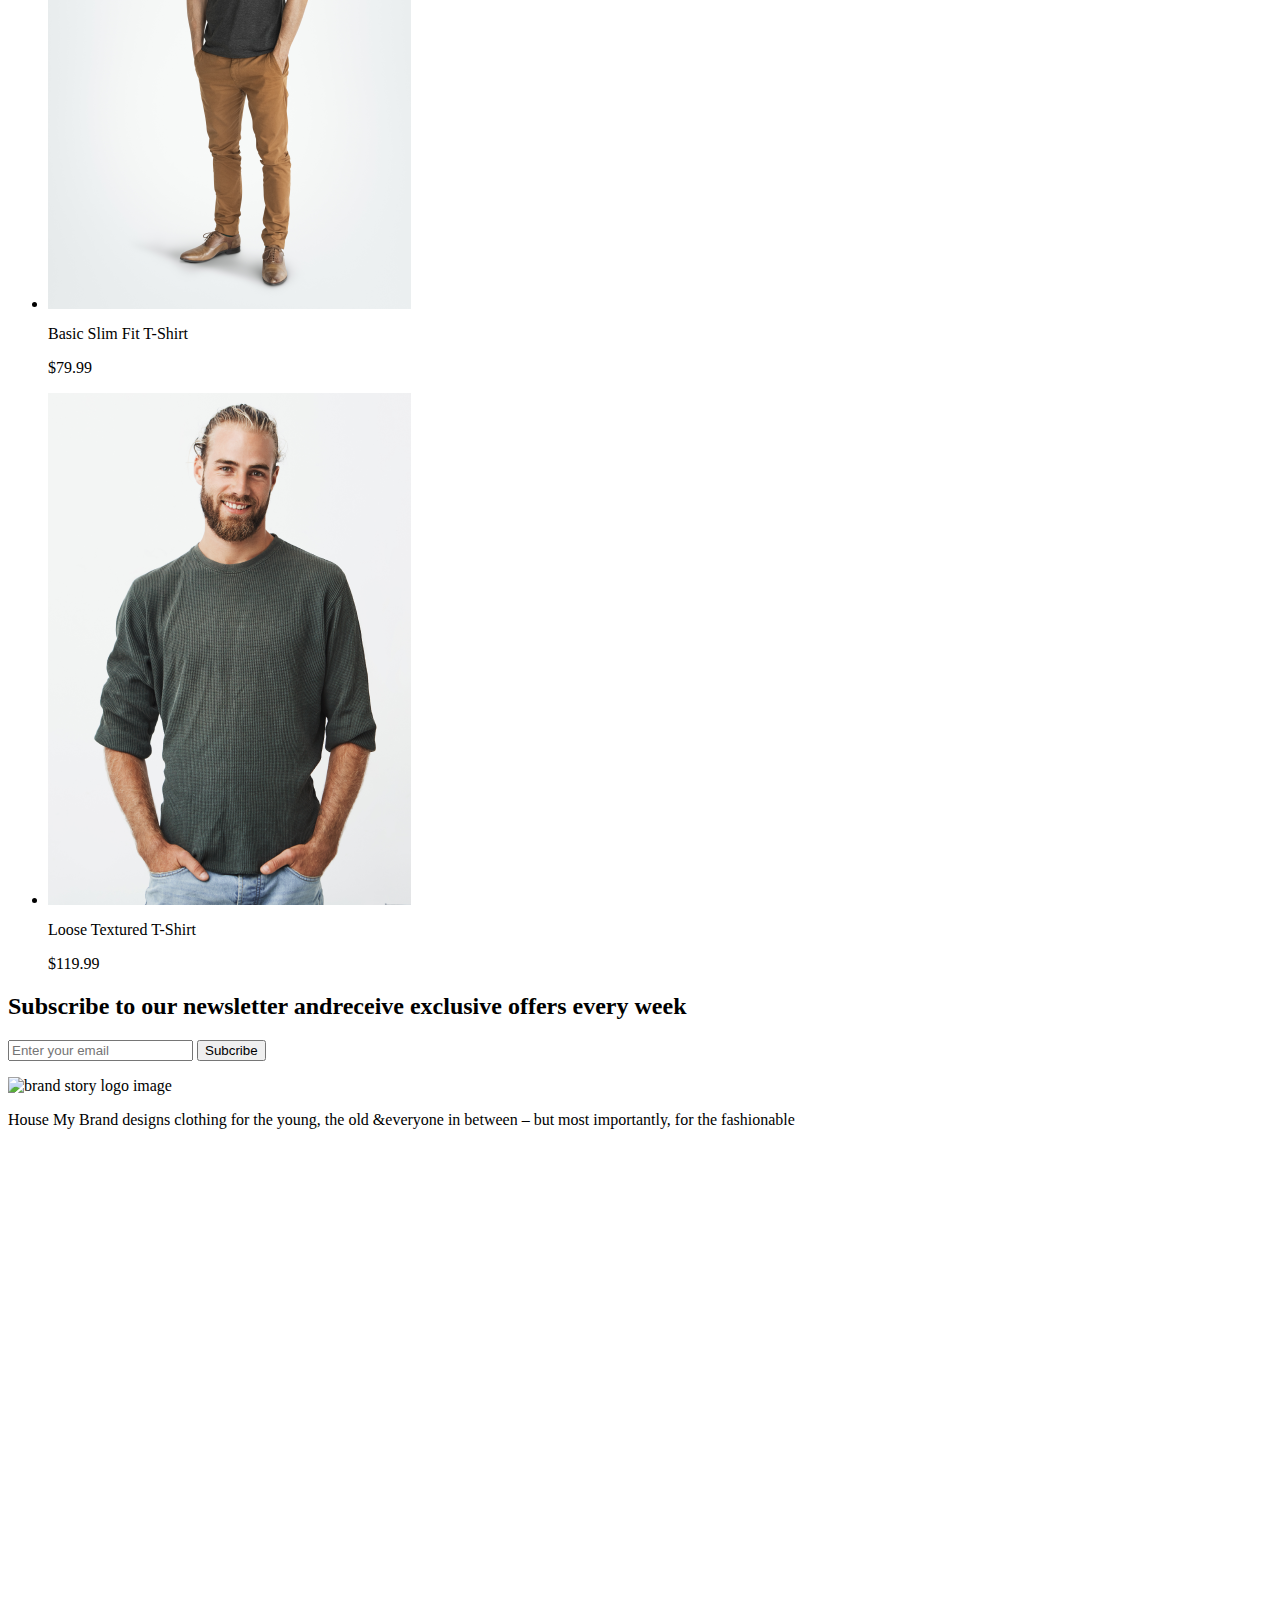
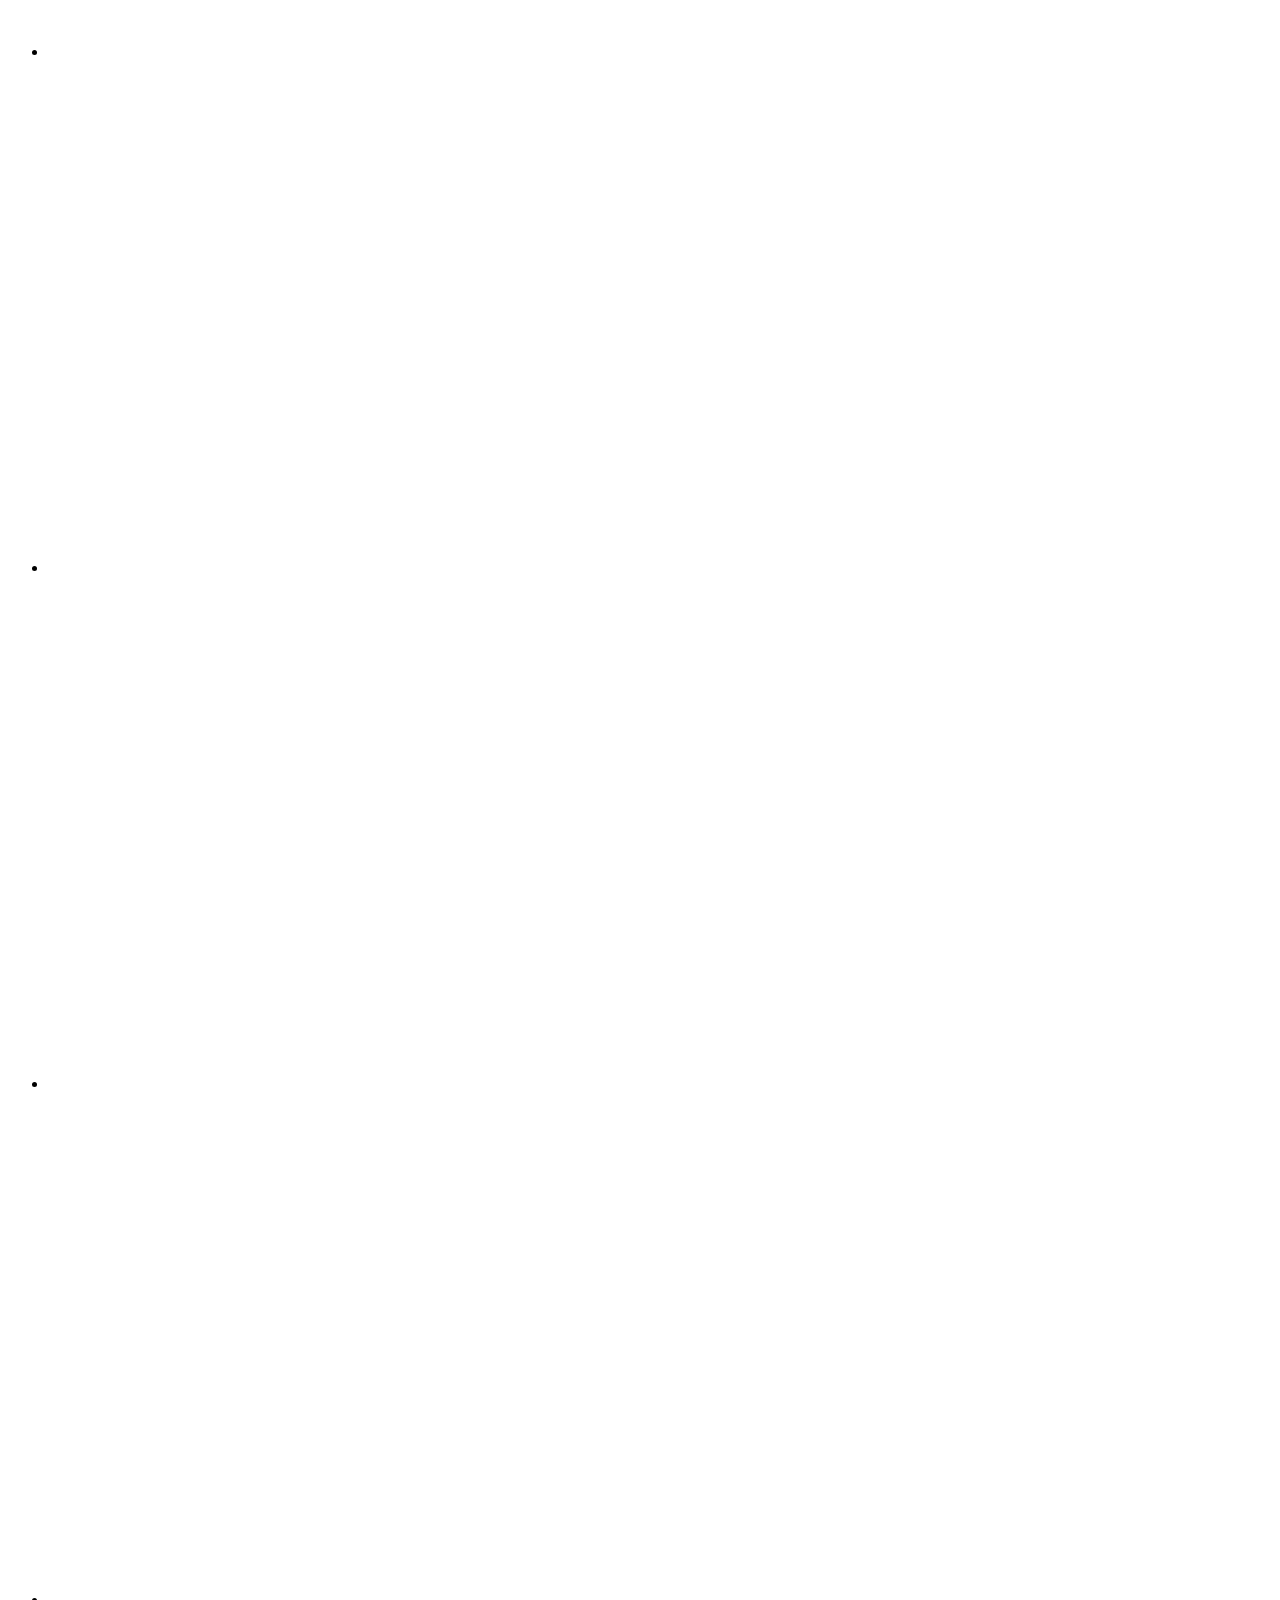
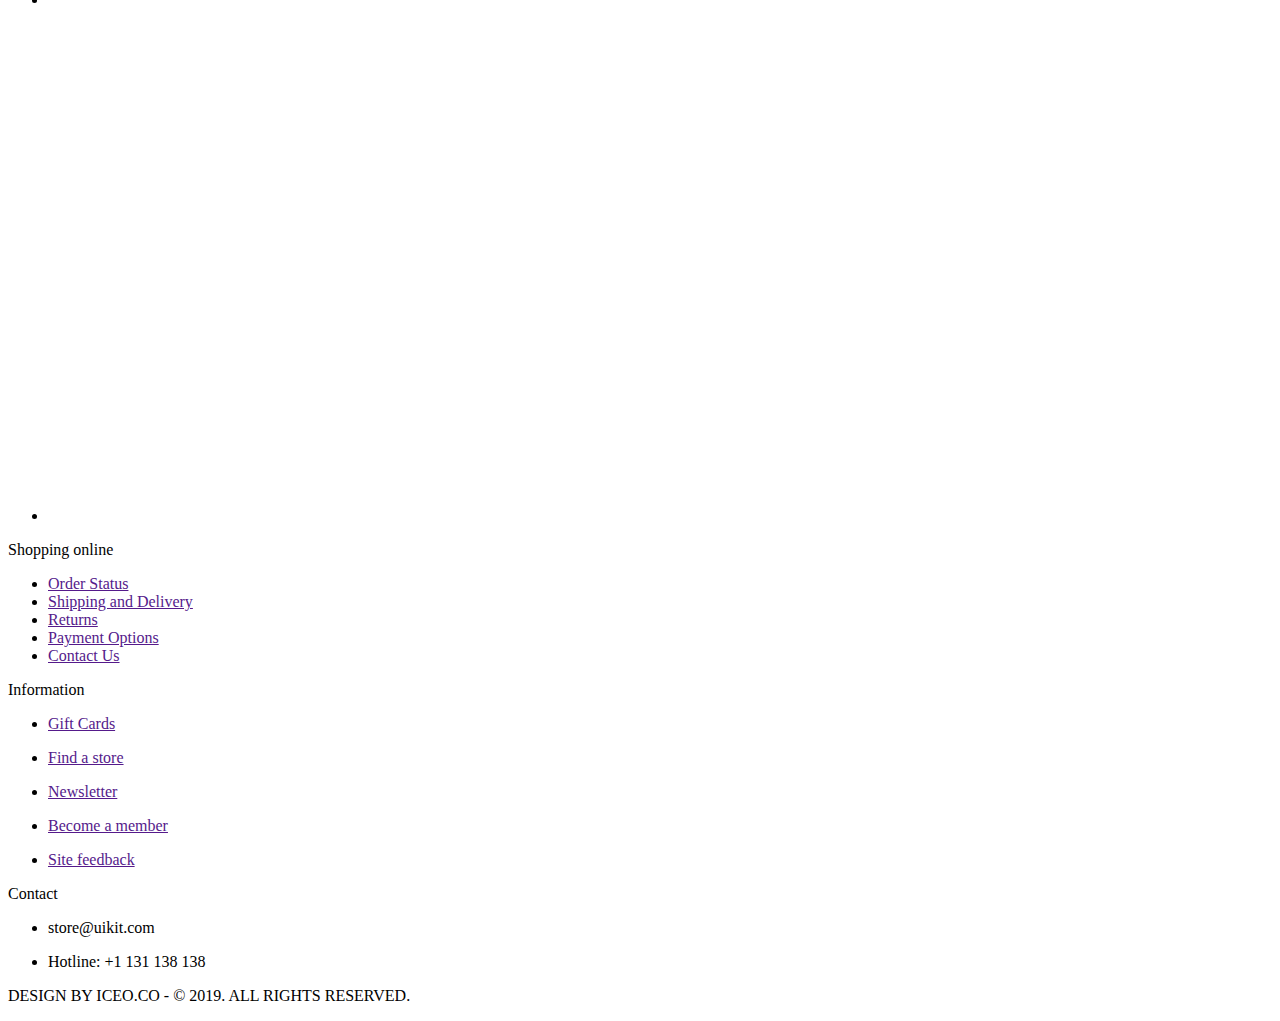
==== commit 558cbca3: "fix mistake reviewed" ====
--- a/HTML/index.html
+++ b/HTML/index.html
@@ -4,294 +4,443 @@
   <meta charset="UTF-8" />
   <meta http-equiv="X-UA-Compatible" content="IE=edge" />
   <meta name="viewport" content="width=device-width, initial-scale=1.0" />
-  <link rel="stylesheet" href="../CSS/reset.css" />
-  <link rel="stylesheet" href="../CSS/index.css" />
-  <title>Fashion</title>
+  <title>E-Shop</title>
 </head>
 
 <body>
-  <header>
-    <section class="menu container">
-      <div class="col">
-        <div class="menu__logo">
-          <a href="index.html"><img src="../assets/img/Logo.png" alt="logo" /></a>
-        </div>
+  <header class="container">
+    <div class="col">
+      <div class="menu-logo">
+        <a href="index.html"><img class="menu-logo-img" src="../assets/img/Logo.png" alt="E-shop" /></a>
       </div>
-      <div class="col">
-        <nav class="menu__category">
-          <ul class="menu__category--list">
-            <li><a href="#"> Men</a></li>
-            <li><a href="#"> Women</a></li>
-            <li><a href="#"> Kids</a></li>
-          </ul>
-        </nav>
+    </div>
+    <div class="col">
+      <nav class="menu-category">
+        <ul class="list-group">
+          <li class="list-group-item">
+            <a href="#"><span class="text-span">Men</span></a>
+          </li>
+          <li class="list-group-item">
+            <a href="#"><span class="text-span">Women</span></a>
+          </li>
+          <li class="list-group-item">
+            <a href="#"><span class="text-span">Kids</span></a>
+          </li>
+        </ul>
+      </nav>
+    </div>
+    <div class="col">
+      <div class="menu-functional-button">
+        <ul class="menu-functional-button-list">
+          <li class="menu-functional-button-item">
+            <img class="icon" src="../assets/img/search-icon.png" alt="menu search button" />
+          </li>
+          <li class="menu-functional-button-item">
+            <img src="../assets/img/cart-icon.png" alt="menu cart button" />
+          </li>
+          <li class="menu-functional-button-item">
+            <img src="../assets/img/user-icon.png" alt="menu user button" />
+          </li>
+        </ul>
       </div>
-      <div class="col">
-        <div class="menu__functionalButton">
-          <a href=""><img src="../assets/img/search-icon.png" alt="searchIcon" /></a>
-          <a href=""><img src="../assets/img/cart-icon.png" alt="cartIcon" /></a>
-          <a href=""><img src="../assets/img/user-icon.png" alt="userIcon" /></a>
-        </div>
-      </div>
-    </section>
+    </div>
+  </header>
+  <main>
     <section class="hero">
-      <div class="hero__container">
-        <div class="hero__text">
-          <h1>Sale of the summer collection</h1>
-        </div>
-        <div class="hero__button">
+      <div class="hero-text">
+        <h1>
+          Sale of the<br /><span class="text-span">summer</span
+            ><br />collection
+          </h1>
+        </div>
+        <div class="hero-button">
           <a href="">
-            <img src="../assets/img/arrow-right.png" alt="shop now icon" />
+            <img
+              src="../assets/img/arrow-right.png"
+              alt="hero redirect button"
+            />
             <p>Shop now</p>
           </a>
         </div>
-      </div>
-    </section>
-    <section class="pill">
+        <div class="pill">
+          <ul class="list-group">
+            <li class="list-group-item">
+              <div class="pill-item">
+                <img
+                  class="pill-item-icon"
+                  src="../assets/img/shipping-icon.png"
+                  alt="pill shipping"
+                />
+                <p class="pill-item-title">Free Shipping</p>
+                <p class="pill-item-desc">On purchases over $199</p>
+              </div>
+            </li>
+            <li class="list-group-item">
+              <div class="pill-item">
+                <img
+                  class="pill-item-icon"
+                  src="../assets/img/happy-icon.png"
+                  alt="pill satisfied"
+                />
+                <p class="pill-item-title">99% Satisfied Customers</p>
+                <p class="pill-item-desc">
+                  Our clients' opinions speak for themselves
+                </p>
+              </div>
+            </li>
+            <li class="list-group-item">
+              <div class="pill-item">
+                <img
+                  class="pill-item-icon"
+                  src="../assets/img/guarantee-icon.png"
+                  alt="pill warranty"
+                />
+                <p class="pill-item-title">Originality Guaranteed</p>
+                <p class="pill-item-desc">
+                  30 days warranty for each product from our store
+                </p>
+              </div>
+            </li>
+          </ul>
+        </div>
+      </section>
+
+      <section class="banner container">
+        <ul class="list-group">
+          <li class="list-group-item flex-2">
+            <div class="banner-item">
+              <img src="" alt="banner image" class="banner-item-img" />
+              <p class="banner-item-title">New arrivals are now in!</p>
+              <a href="#" class="banner-item-link">SHOW COLLECTION</a>
+            </div>
+          </li>
+          <li class="list-group-item">
+            <div class="banner-item">
+              <img src="" alt="banner image" class="banner-item-img" />
+              <p class="banner-item-title">Basic t-shirts $29,99</p>
+              <a href="#" class="banner-item-link">MORE DETAILS</a>
+            </div>
+          </li>
+          <li class="list-group-item">
+            <div class="banner-item">
+              <img src="" alt="banner image" class="banner-item-img" />
+              <p class="banner-item-title">Sale this summer</p>
+              <a href="#" class="banner-item-link">VIEW ALL</a>
+              <p class="banner-item-promo">-50%</p>
+            </div>
+          </li>
+        </ul>
+      </section>
+      <section class="selected container">
+        <div class="row">
+          <h2 class="selected-title">Selected just for you</h2>
+          <button class="btn btn-default-bordered selected-link">
+            Show more
+          </button>
+        </div>
+        <div class="row">
+          <ul class="list-group">
+            <li class="list-group-item">
+              <div class="product">
+                <img
+                  src="../assets//img/home-product-1.png"
+                  alt="selected product"
+                  class="product-img"
+                />
+                <p class="product-title">T-Shirt Summer Vibes</p>
+                <p class="product-price">$89.99</p>
+                <p class="product-price-origin">$119.99</p>
+
+                <p class="product-promo">-30%</p>
+              </div>
+            </li>
+            <li class="list-group-item">
+              <div class="product">
+                <img
+                  src="../assets/img/home-product-2.png"
+                  alt="selected product"
+                  class="product-img"
+                />
+                <p class="product-title">Loose Knit 3/4 Sleeve</p>
+                <p class="product-price">$119.99</p>
+              </div>
+            </li>
+            <li class="list-group-item">
+              <div class="product">
+                <img
+                  src="../assets/img/home-product-3.png"
+                  alt="selected product"
+                  class="product-img"
+                />
+                <p class="product-title">Basic Slim Fit T-Shirt</p>
+                <p class="product-price">$79.99</p>
+              </div>
+            </li>
+            <li class="list-group-item">
+              <div class="product">
+                <img
+                  src="../assets/img/home-product-4.png"
+                  alt="selected product"
+                  class="product-img"
+                />
+                <p class="product-title">Loose Textured T-Shirt</p>
+                <p class="product-price">$119.99</p>
+              </div>
+            </li>
+          </ul>
+        </div>
+      </section>
+      <section class="chosen-reason container">
+        <div class="row">
+          <h2 class=".chosen-reason-title">Why should you choose us?</h2>
+        </div>
+        <div class="row">
+          <ul class="list-group">
+            <li class="list-group-item">
+              <div class="chosen-reason-item">
+                <img
+                  src="../assets/img/shipping-icon-default.png"
+                  alt="chosen reason"
+                  class="chosen-reason-item-img"
+                />
+                <p class="chosen-reason-item-title">Free Shipping</p>
+                <p class="chosen-reason-item-desc">
+                  All purchases over $199 are eligible forfree shipping via USPS
+                  First Class Mail.
+                </p>
+              </div>
+            </li>
+            <li class="list-group-item">
+              <div class="chosen-reason-item">
+                <img
+                  src="../assets/img/payment-icon-default.png"
+                  alt="chosen reason"
+                  class="chosen-reason-item-img"
+                />
+                <p class="chosen-reason-item-title">Easy Payments</p>
+                <p class="chosen-reason-item-desc">
+                  All payments are processed instantlyover a secure payment
+                  protocol.
+                </p>
+              </div>
+            </li>
+            <li class="list-group-item">
+              <div class="chosen-reason-item">
+                <img
+                  src="../assets/img/guarantee-icon-default.png"
+                  alt="chosen reason"
+                  class="chosen-reason-item-img"
+                />
+                <p class="chosen-reason-item-title">Money-Back Guarantee</p>
+                <p class="chosen-reason-item-desc">
+                  If an item arrived damaged or you'vechanged your mind, you can
+                  send itback for a full refund.
+                </p>
+              </div>
+            </li>
+            <li class="list-group-item">
+              <div class="chosen-reason-item">
+                <img
+                  src="../assets/img/material-icon-default.png"
+                  alt="chosen reason"
+                  class="chosen-reason-item-img"
+                />
+                <p class="chosen-reason-item-title">Finest Quality</p>
+                <p class="chosen-reason-item-desc">
+                  Designed to last, each of our products hasbeen crafted with
+                  the finest materials.
+                </p>
+              </div>
+            </li>
+          </ul>
+        </div>
+      </section>
+      <section class="today-product container">
+        <div class="row">
+          <h2 class="today-product-title">Products in today</h2>
+        </div>
+        <div class="row">
+          <ul class="list-group">
+            <li class="list-group-item">
+              <div class="product">
+                <img
+                  src="../assets//img/home-product-1.png"
+                  alt="today product"
+                  class="product-img"
+                />
+                <p class="product-title">T-Shirt Summer Vibes</p>
+                <p class="product-price">$89.99</p>
+                <p class="product-price-origin">$119.99</p>
+
+                <p class="product-promo">-30%</p>
+              </div>
+            </li>
+            <li class="list-group-item">
+              <div class="product">
+                <img
+                  src="../assets/img/home-product-2.png"
+                  alt="today product"
+                  class="product-img"
+                />
+                <p class="product-title">Loose Knit 3/4 Sleeve</p>
+                <p class="product-price">$119.99</p>
+              </div>
+            </li>
+            <li class="list-group-item">
+              <div class="product">
+                <img
+                  src="../assets/img/home-product-3.png"
+                  alt="today product"
+                  class="product-img"
+                />
+                <p class="product-title">Basic Slim Fit T-Shirt</p>
+                <p class="product-price">$79.99</p>
+              </div>
+            </li>
+            <li class="list-group-item">
+              <div class="product">
+                <img
+                  src="../assets/img/home-product-4.png"
+                  alt="today product"
+                  class="product-img"
+                />
+                <p class="product-title">Loose Textured T-Shirt</p>
+                <p class="product-price">$119.99</p>
+              </div>
+            </li>
+          </ul>
+        </div>
+      </section>
+      <aside class="subcribe container">
+        <div class="col">
+          <h2 class="subcribe-title">
+            Subscribe to our newsletter andreceive exclusive offers every week
+          </h2>
+        </div>
+        <div class="col">
+          <form class="subcribe-form">
+            <input
+              class="input"
+              type="text"
+              name="email"
+              placeholder="Enter your email"
+            />
+            <button class="btn btn-primary" type="submit">Subcribe</button>
+          </form>
+        </div>
+      </aside>
+    </main>
+    <footer class="container">
       <div class="row">
         <div class="col">
-          <div class="pill__item--icon">
-            <img src="../assets/img/shipping-icon.png" alt="shipping icon" />
+          <article class="brand-story">
+            <img src="" alt="brand story logo image" class="brand-story-img" />
+            <p class="brand-story-detail">
+              House My Brand designs clothing for the young, the old &everyone
+              in between – but most importantly, for the fashionable
+            </p>
+          </article>
+          <div class="social">
+            <ul class="social-list">
+              <li class="social-item">
+                <a href=""
+                  ><img
+                    src="../assets/img/facebook-logo.png"
+                    alt="social link facebook"
+                /></a>
+              </li>
+              <li class="social-item">
+                <a href=""
+                  ><img
+                    src="../assets/img/twitter-logo.png"
+                    alt="social link twitter"
+                /></a>
+              </li>
+              <li class="social-item">
+                <a href=""
+                  ><img
+                    src="../assets/img/linkedin-logo.png"
+                    alt="social link linked-in"
+                /></a>
+              </li>
+              <li class="social-item">
+                <a href=""
+                  ><img
+                    src="../assets/img/instagram-logo.png"
+                    alt="social link instagram"
+                /></a>
+              </li>
+              <li class="social-item">
+                <a href=""
+                  ><img
+                    src="../assets/img/youtube-logo.png"
+                    alt="social link youtube"
+                /></a>
+              </li>
+            </ul>
           </div>
-          <div class="pill__item--title">Free Shipping</div>
-          <div class="pill__item--desc">On purchases over $199</div>
         </div>
         <div class="col">
-          <div class="pill__item--icon">
-            <img src="../assets/img/happy-icon.png" alt="shipping icon" />
+          <div class="nav-link">
+            <p class="nav-link-title">Shopping online</p>
+            <ul class="list-group">
+              <li class="list-group-item"><a href="">Order Status</a></li>
+              <li class="list-group-item">
+                <a href="">Shipping and Delivery</a>
+              </li>
+              <li class="list-group-item"><a href="">Returns</a></li>
+              <li class="list-group-item"><a href="">Payment Options</a></li>
+              <li class="list-group-item"><a href="">Contact Us</a></li>
+            </ul>
           </div>
-          <div class="pill__item--title">99% Satisfied Customers</div>
-          <div class="pill__item--desc">
-            Our clients' opinions speak for themselves
+          <div class="nav-link">
+            <p class="nav-link-title">Information</p>
+            <ul class="list-group">
+              <li class="list-group-item">
+                <a href="">
+                  <p class="list-group-item-text">Gift Cards</p>
+                </a>
+              </li>
+              <li class="list-group-item">
+                <a href="">
+                  <p class="nav-link-item-text">Find a store</p>
+                </a>
+              </li>
+              <li class="list-group-item">
+                <a href="">
+                  <p class="nav-link-item-text">Newsletter</p>
+                </a>
+              </li>
+              <li class="list-group-item">
+                <a href="">
+                  <p class="nav-link-item-text">Become a member</p>
+                </a>
+              </li>
+              <li class="list-group-item">
+                <a href="">
+                  <p class="nav-link-item-text">Site feedback</p>
+                </a>
+              </li>
+            </ul>
           </div>
-        </div>
-        <div class="col">
-          <div class="pill__item--icon">
-            <img src="../assets/img/guarantee-icon.png" alt="shipping icon" />
+          <div class="nav-link">
+            <p class="nav-link-title">Contact</p>
+            <ul class="list-group">
+              <li class="list-group-item">
+                <p class="nav-link-item-text">store@uikit.com</p>
+              </li>
+              <li class="list-group-item">
+                <p class="nav-link-item-text">Hotline: +1 131 138 138</p>
+              </li>
+            </ul>
           </div>
-          <div class="pill__item--title">Originality Guaranteed</div>
-          <div class="pill__item--desc">
-            30 days warranty for each product from our store
-          </div>
-        </div>
-      </div>
-    </section>
-  </header>
-  <main class="container">
-    <section class="banner">
-      <div class="row">
-        <div class="col">
-          <div class="banner__item">
-            <img src="" alt="banner" class="banner__item--img" />
-            <p class="banner__item--title"></p>
-            <a href="" class="banner__item--link"></a>
-          </div>
-        </div>
-        <div class="col">
-          <div class="col">
-            <div class="banner__item">
-              <img src="" alt="banner" class="banner__item--img" />
-              <p class="banner__item--title"></p>
-              <a href="" class="banner__item--link"></a>
-            </div>
-          </div>
-          <div class="col">
-            <div class="banner__item">
-              <img src="" alt="banner" class="banner__item--img" />
-              <p class="banner__item--title"></p>
-              <a href="" class="banner__item--link"></a>
-            </div>
-          </div>
-        </div>
-      </div>
-    </section>
-    <section class="selected">
-      <div class="row">
-        <h2>Selected just for you</h2>
-        <button>Show more</button>
+        </div>
       </div>
       <div class="row">
-        <div class="col">
-          <div class="selected__item">
-            <img src="" alt="selected item" class="selected__item--img" />
-            <p class="selected__item--title"></p>
-            <p class="selected__item--price"></p>
-            <p class="selected__item--promotion"></p>
-          </div>
-        </div>
-        <div class="col">
-          <div class="selected__item">
-            <img src="" alt="selected item" class="selected__item--img" />
-            <p class="selected__item--title"></p>
-            <p class="selected__item--price"></p>
-            <p class="selected__item--promotion"></p>
-          </div>
-        </div>
-        <div class="col">
-          <div class="selected__item">
-            <img src="" alt="selected item" class="selected__item--img" />
-            <p class="selected__item--title"></p>
-            <p class="selected__item--price"></p>
-            <p class="selected__item--promotion"></p>
-          </div>
-        </div>
-        <div class="col">
-          <div class="selected__item">
-            <img src="" alt="selected item" class="selected__item--img" />
-            <p class="selected__item--title"></p>
-            <p class="selected__item--price"></p>
-            <p class="selected__item--promotion"></p>
-          </div>
-        </div>
+        <p class="copyright">
+          DESIGN BY ICEO.CO - © 2019. ALL RIGHTS RESERVED.
+        </p>
       </div>
-    </section>
-    <section class="chosenReason">
-      <div class="row">
-        <h2>Why should you choose us?</h2>
-      </div>
-      <div class="row">
-        <div class="col">
-          <img src="" alt="reason why icon" class="chosenReason__item--img" />
-          <p class="chosenReason__item--title"></p>
-          <p class="chosenReason__item--desc"></p>
-        </div>
-        <div class="col">
-          <img src="" alt="reason why icon" class="chosenReason__item--img" />
-          <p class="chosenReason__item--title"></p>
-          <p class="chosenReason__item--desc"></p>
-        </div>
-        <div class="col">
-          <img src="" alt="reason why icon" class="chosenReason__item--img" />
-          <p class="chosenReason__item--title"></p>
-          <p class="chosenReason__item--desc"></p>
-        </div>
-        <div class="col">
-          <img src="" alt="reason why icon" class="chosenReason__item--img" />
-          <p class="chosenReason__item--title"></p>
-          <p class="chosenReason__item--desc"></p>
-        </div>
-      </div>
-    </section>
-    <section class="todayProduct">
-      <div class="row">
-        <h2 class="todayProduct__title">Products in today</h2>
-      </div>
-      <div class="row">
-        <div class="col">
-          <div class="todayProduct__item">
-            <img src="" alt="todayProduct item" class="todayProduct__item--img" />
-            <p class="todayProduct__item--title"></p>
-            <p class="todayProduct__item--price"></p>
-            <p class="todayProduct__item--promotion"></p>
-          </div>
-        </div>
-        <div class="col">
-          <div class="todayProduct__item">
-            <img src="" alt="todayProduct item" class="todayProduct__item--img" />
-            <p class="todayProduct__item--title"></p>
-            <p class="todayProduct__item--price"></p>
-            <p class="todayProduct__item--promotion"></p>
-          </div>
-        </div>
-        <div class="col">
-          <div class="todayProduct__item">
-            <img src="" alt="todayProduct item" class="todayProduct__item--img" />
-            <p class="todayProduct__item--title"></p>
-            <p class="todayProduct__item--price"></p>
-            <p class="todayProduct__item--promotion"></p>
-          </div>
-        </div>
-        <div class="col">
-          <div class="todayProduct__item">
-            <img src="" alt="todayProduct item" class="todayProduct__item--img" />
-            <p class="todayProduct__item--title"></p>
-            <p class="todayProduct__item--price"></p>
-            <p class="todayProduct__item--promotion"></p>
-          </div>
-        </div>
-      </div>
-    </section>
-    <aside class="subcribe">
-      <div class="col">
-        <h2 class="subcribe__title">
-          Subscribe to our newsletter andreceive exclusive offers every week
-        </h2>
-      </div>
-      <div class="col">
-        <form class="subcribe__form">
-          <input type="text" name="email" placeholder="Enter your email" />
-          <button type="submit">Subcribe</button>
-        </form>
-      </div>
-    </aside>
-  </main>
-  <footer class="container">
-    <div class="row">
-      <div class="col">
-        <article class="brandStory">
-          <img src="" alt="brand story image" class="brandStory__img" />
-          <p class="brandStory__detail"></p>
-        </article>
-        <div class="socialLink">
-          <ul>
-            <li>
-              <a href="" class="socialLink__item"><img src="" alt="facebook-icon" /></a>
-            </li>
-            <li>
-              <a href="" class="socialLink__item"><img src="" alt="twitter-icon" /></a>
-            </li>
-            <li>
-              <a href="" class="socialLink__item"><img src="" alt="linkedIn-icon" /></a>
-            </li>
-            <li>
-              <a href="" class="socialLink__item"><img src="" alt="instagram-icon" /></a>
-            </li>
-            <li>
-              <a href="" class="socialLink__item"><img src="" alt="youtube-icon" /></a>
-            </li>
-          </ul>
-        </div>
-      </div>
-      <div class="col">
-        <div class="col">
-          <p class="navLink__title">Shopping online</p>
-          <ul>
-            <li class="navLink__item"><a href="">Order Status</a></li>
-            <li class="navLink__item">
-              <a href="">Shipping and Delivery</a>
-            </li>
-            <li class="navLink__item"><a href="">Returns</a></li>
-            <li class="navLink__item"><a href="">Payment Options</a></li>
-            <li class="navLink__item"><a href="">Contact Us</a></li>
-          </ul>
-        </div>
-        <div class="col">
-          <p class="navLink__title">Information</p>
-          <ul>
-            <li class="navLink__item"><a href="">Gift Cards</a></li>
-            <li class="navLink__item"><a href="">Find a store</a></li>
-            <li class="navLink__item"><a href="">Newsletter</a></li>
-            <li class="navLink__item"><a href="">Become a member</a></li>
-            <li class="navLink__item"><a href="">Site feedback</a></li>
-          </ul>
-        </div>
-        <div class="col">
-          <div class="col">
-            <p class="navLink__title">Contact</p>
-            <ul>
-              <li class="navLink__item">store@uikit.com</li>
-              <li class="navLink__item">Hotline: +1 131 138 138</li>
-            </ul>
-          </div>
-        </div>
-      </div>
-    </div>
-    <div class="row">
-      <p class="copyright">
-        DESIGN BY ICEO.CO - © 2019. ALL RIGHTS RESERVED.
-      </p>
-    </div>
-  </footer>
-</body>
-
+    </footer>
+  </body>
 </html>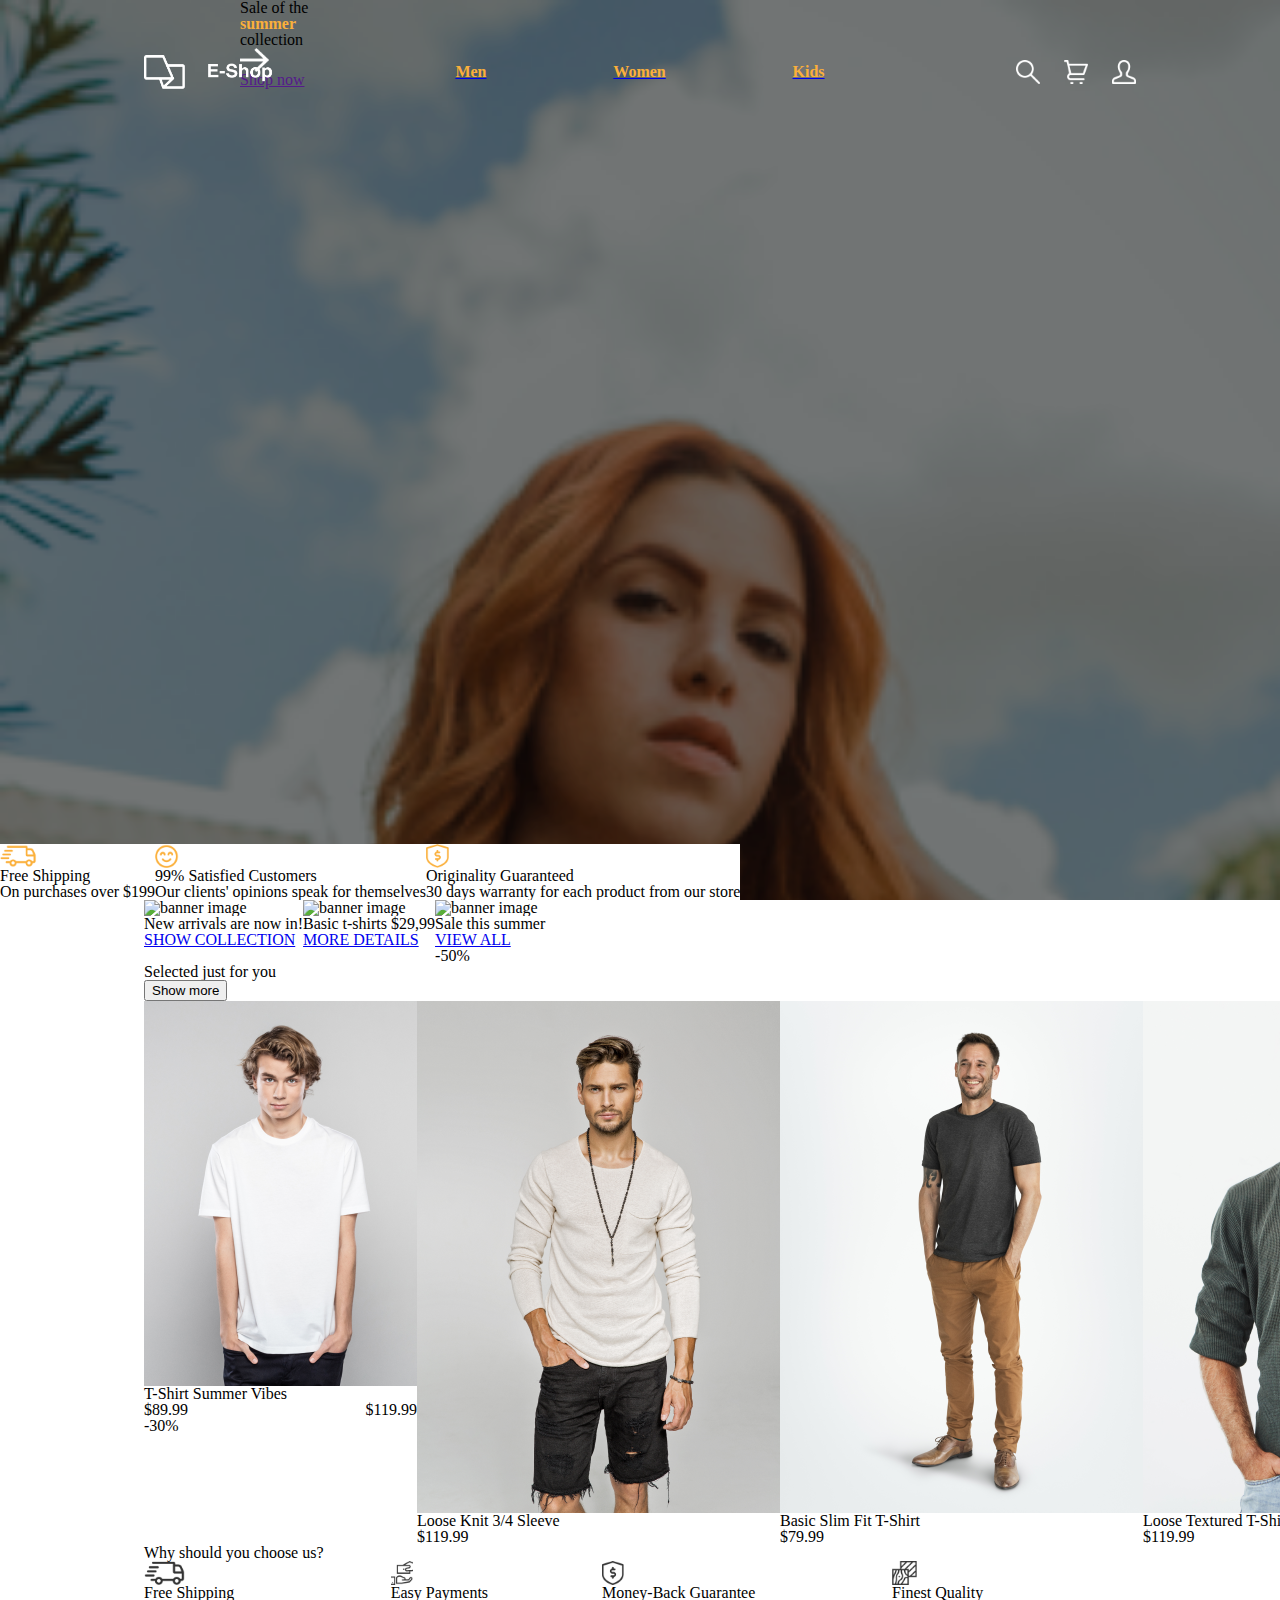
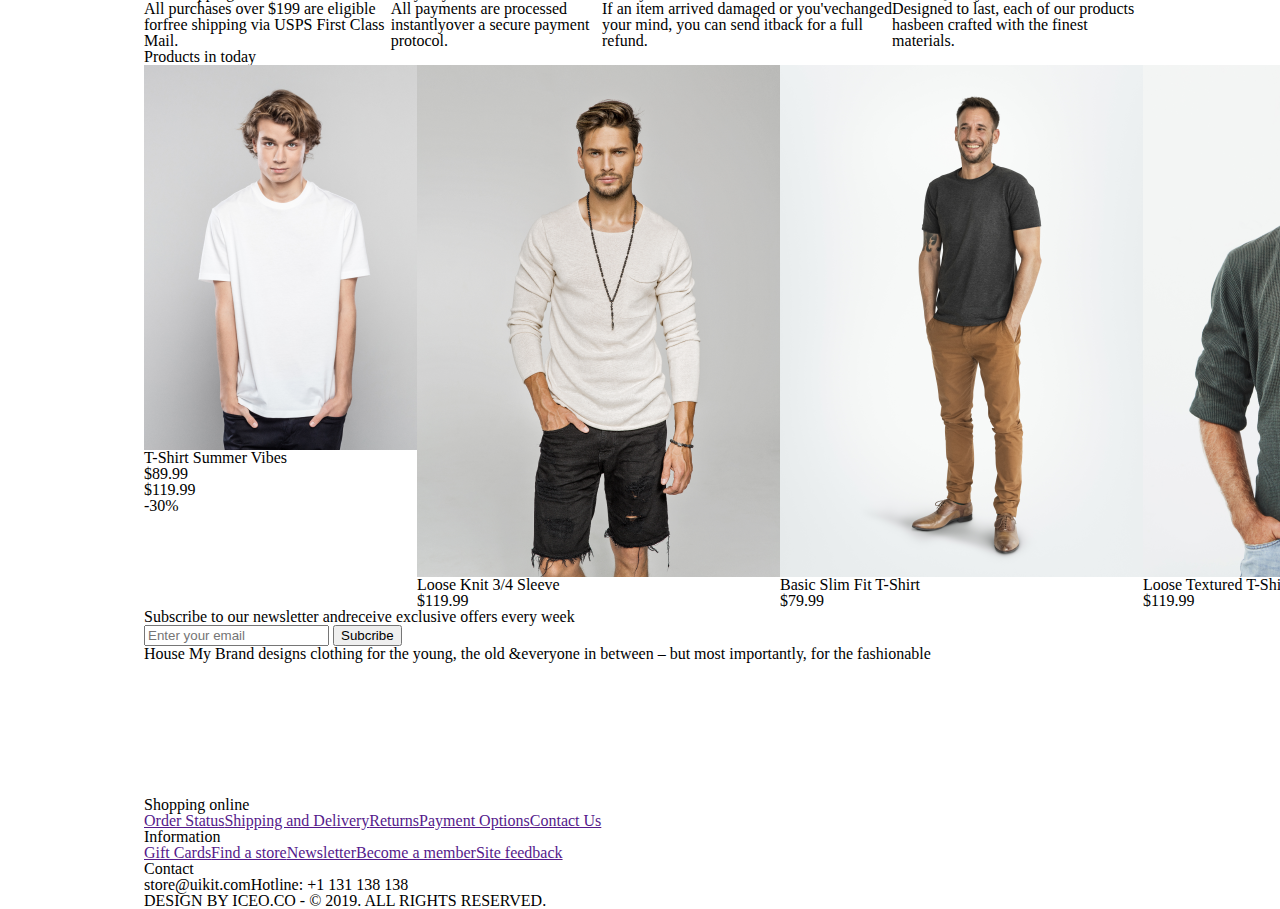
==== commit efe622dc: "[16/10/21] Daily update" ====
--- a/HTML/index.html
+++ b/HTML/index.html
@@ -4,70 +4,84 @@
   <meta charset="UTF-8" />
   <meta http-equiv="X-UA-Compatible" content="IE=edge" />
   <meta name="viewport" content="width=device-width, initial-scale=1.0" />
+  <link rel="stylesheet" href="../CSS/reset.css" />
+  <link rel="stylesheet" href="../CSS/index.css" />
   <title>E-Shop</title>
 </head>
 
 <body>
-  <header class="container">
-    <div class="col">
-      <div class="menu-logo">
-        <a href="index.html"><img class="menu-logo-img" src="../assets/img/Logo.png" alt="E-shop" /></a>
+  <header class="header">
+    <div class="container f-row f-center-x f-justify-between">
+      <div class="col">
+        <div class="menu-logo f-row f-center-x">
+          <a href="index.html"><img class="menu-logo-img" src="../assets/img/Logo.png" alt="E-shop" /></a>
+        </div>
       </div>
-    </div>
-    <div class="col">
-      <nav class="menu-category">
-        <ul class="list-group">
-          <li class="list-group-item">
-            <a href="#"><span class="text-span">Men</span></a>
-          </li>
-          <li class="list-group-item">
-            <a href="#"><span class="text-span">Women</span></a>
-          </li>
-          <li class="list-group-item">
-            <a href="#"><span class="text-span">Kids</span></a>
-          </li>
-        </ul>
-      </nav>
-    </div>
-    <div class="col">
-      <div class="menu-functional-button">
-        <ul class="menu-functional-button-list">
-          <li class="menu-functional-button-item">
-            <img class="icon" src="../assets/img/search-icon.png" alt="menu search button" />
-          </li>
-          <li class="menu-functional-button-item">
-            <img src="../assets/img/cart-icon.png" alt="menu cart button" />
-          </li>
-          <li class="menu-functional-button-item">
-            <img src="../assets/img/user-icon.png" alt="menu user button" />
-          </li>
-        </ul>
+      <div class="col-2">
+        <nav class="menu-category">
+          <ul class="list-group list-justify-around">
+            <li class="list-group-item">
+              <a href="#"><span class="text-span">Men</span></a>
+            </li>
+            <li class="list-group-item">
+              <a href="#"><span class="text-span">Women</span></a>
+            </li>
+            <li class="list-group-item">
+              <a href="#"><span class="text-span">Kids</span></a>
+            </li>
+          </ul>
+        </nav>
+      </div>
+      <div class="col">
+        <div class="menu-functional">
+          <ul class="list-group list-justify-between">
+            <li class="list-group-item">
+              <div class="menu-funtional-item">
+                <img class="icon" src="../assets/img/search-icon.png" alt="menu search button" />
+              </div>
+            </li>
+            <li class="list-group-item">
+              <div class="menu-funtional-item">
+                <img class="icon" src="../assets/img/cart-icon.png" alt="menu cart button" />
+              </div>
+            </li>
+            <li class="list-group-item">
+              <div class="menu-funtional-item">
+                <img class="icon" src="../assets/img/user-icon.png" alt="menu user button" />
+              </div>
+            </li>
+          </ul>
+        </div>
       </div>
     </div>
   </header>
   <main>
     <section class="hero">
-      <div class="hero-text">
-        <h1>
-          Sale of the<br /><span class="text-span">summer</span
-            ><br />collection
-          </h1>
-        </div>
-        <div class="hero-button">
-          <a href="">
-            <img
-              src="../assets/img/arrow-right.png"
-              alt="hero redirect button"
-            />
-            <p>Shop now</p>
-          </a>
+      <img src="../assets/img/home-banner.png" alt="hero banner" class="img background-img" />
+      <div class="hero-content">
+        <div class="hero-text">
+          <h1>
+            Sale of the<br /><span class="text-span">summer</span
+              ><br />collection
+            </h1>
+          </div>
+          <div class="hero-button">
+            <a href="">
+              <img
+                class="icon"
+                src="../assets/img/arrow-right.png"
+                alt="hero redirect button"
+              />
+              <p>Shop now</p>
+            </a>
+          </div>
         </div>
         <div class="pill">
           <ul class="list-group">
             <li class="list-group-item">
               <div class="pill-item">
                 <img
-                  class="pill-item-icon"
+                  class="icon"
                   src="../assets/img/shipping-icon.png"
                   alt="pill shipping"
                 />
@@ -78,7 +92,7 @@
             <li class="list-group-item">
               <div class="pill-item">
                 <img
-                  class="pill-item-icon"
+                  class="icon"
                   src="../assets/img/happy-icon.png"
                   alt="pill satisfied"
                 />
@@ -91,7 +105,7 @@
             <li class="list-group-item">
               <div class="pill-item">
                 <img
-                  class="pill-item-icon"
+                  class="icon"
                   src="../assets/img/guarantee-icon.png"
                   alt="pill warranty"
                 />
@@ -145,7 +159,143 @@
                 <img
                   src="../assets//img/home-product-1.png"
                   alt="selected product"
-                  class="product-img"
+                  class="img product-img"
+                />
+                <p class="product-title">T-Shirt Summer Vibes</p>
+                <div class="f-row f-justify-between">
+                  <p class="product-price">$89.99</p>
+                  <p class="product-price-origin">$119.99</p>
+                </div>
+                <p class="product-promo">-30%</p>
+              </div>
+            </li>
+            <li class="list-group-item">
+              <div class="product">
+                <img
+                  src="../assets/img/home-product-2.png"
+                  alt="selected product"
+                  class="img product-img"
+                />
+                <p class="product-title">Loose Knit 3/4 Sleeve</p>
+                <div class="f-row f-justify-between">
+                  <p class="product-price">$119.99</p>
+                </div>
+              </div>
+            </li>
+            <li class="list-group-item">
+              <div class="product">
+                <img
+                  src="../assets/img/home-product-3.png"
+                  alt="selected product"
+                  class="img product-img"
+                />
+                <p class="product-title">Basic Slim Fit T-Shirt</p>
+                <div class="f-row f-justify-between">
+                  <p class="product-price">$79.99</p>
+                </div>
+              </div>
+            </li>
+            <li class="list-group-item">
+              <div class="product">
+                <div class="f-row">
+                  <img
+                    src="../assets/img/home-product-4.png"
+                    alt="selected product"
+                    class="img product-img"
+                  />
+                </div>
+                <div class="f-row">
+                  <p class="product-title">Loose Textured T-Shirt</p>
+                </div>
+                <div class="f-row f-justify-between">
+                  <p class="product-price">$119.99</p>
+                </div>
+              </div>
+            </li>
+          </ul>
+        </div>
+      </section>
+      <section class="chosen-reason container">
+        <div class="row">
+          <h2 class=".chosen-reason-title">Why should you choose us?</h2>
+        </div>
+        <div class="row">
+          <ul class="list-group">
+            <li class="list-group-item">
+              <div class="chosen-reason-item">
+                <img
+                  class="icon"
+                  src="../assets/img/shipping-icon-default.png"
+                  alt="chosen reason"
+                  class="chosen-reason-item-img"
+                />
+                <p class="chosen-reason-item-title">Free Shipping</p>
+                <p class="chosen-reason-item-desc">
+                  All purchases over $199 are eligible forfree shipping via USPS
+                  First Class Mail.
+                </p>
+              </div>
+            </li>
+            <li class="list-group-item">
+              <div class="chosen-reason-item">
+                <img
+                  class="icon"
+                  src="../assets/img/payment-icon-default.png"
+                  alt="chosen reason"
+                  class="chosen-reason-item-img"
+                />
+                <p class="chosen-reason-item-title">Easy Payments</p>
+                <p class="chosen-reason-item-desc">
+                  All payments are processed instantlyover a secure payment
+                  protocol.
+                </p>
+              </div>
+            </li>
+            <li class="list-group-item">
+              <div class="chosen-reason-item">
+                <img
+                  class="icon"
+                  src="../assets/img/guarantee-icon-default.png"
+                  alt="chosen reason"
+                  class="chosen-reason-item-img"
+                />
+                <p class="chosen-reason-item-title">Money-Back Guarantee</p>
+                <p class="chosen-reason-item-desc">
+                  If an item arrived damaged or you'vechanged your mind, you can
+                  send itback for a full refund.
+                </p>
+              </div>
+            </li>
+            <li class="list-group-item">
+              <div class="chosen-reason-item">
+                <img
+                  class="icon"
+                  src="../assets/img/material-icon-default.png"
+                  alt="chosen reason"
+                  class="chosen-reason-item-img"
+                />
+                <p class="chosen-reason-item-title">Finest Quality</p>
+                <p class="chosen-reason-item-desc">
+                  Designed to last, each of our products hasbeen crafted with
+                  the finest materials.
+                </p>
+              </div>
+            </li>
+          </ul>
+        </div>
+      </section>
+      <section class="today-product container">
+        <div class="row">
+          <h2 class="today-product-title">Products in today</h2>
+        </div>
+        <div class="row">
+          <ul class="list-group">
+            <li class="list-group-item">
+              <div class="product">
+                <img
+                  src="../assets//img/home-product-1.png"
+                  alt="today product"
+                  class="img product-img"
                 />
                 <p class="product-title">T-Shirt Summer Vibes</p>
                 <p class="product-price">$89.99</p>
@@ -158,8 +308,8 @@
               <div class="product">
                 <img
                   src="../assets/img/home-product-2.png"
-                  alt="selected product"
-                  class="product-img"
+                  alt="today product"
+                  class="img product-img"
                 />
                 <p class="product-title">Loose Knit 3/4 Sleeve</p>
                 <p class="product-price">$119.99</p>
@@ -169,8 +319,8 @@
               <div class="product">
                 <img
                   src="../assets/img/home-product-3.png"
-                  alt="selected product"
-                  class="product-img"
+                  alt="today product"
+                  class="img product-img"
                 />
                 <p class="product-title">Basic Slim Fit T-Shirt</p>
                 <p class="product-price">$79.99</p>
@@ -180,8 +330,8 @@
               <div class="product">
                 <img
                   src="../assets/img/home-product-4.png"
-                  alt="selected product"
-                  class="product-img"
+                  alt="today product"
+                  class="img product-img"
                 />
                 <p class="product-title">Loose Textured T-Shirt</p>
                 <p class="product-price">$119.99</p>
@@ -190,151 +340,35 @@
           </ul>
         </div>
       </section>
-      <section class="chosen-reason container">
-        <div class="row">
-          <h2 class=".chosen-reason-title">Why should you choose us?</h2>
-        </div>
-        <div class="row">
-          <ul class="list-group">
-            <li class="list-group-item">
-              <div class="chosen-reason-item">
-                <img
-                  src="../assets/img/shipping-icon-default.png"
-                  alt="chosen reason"
-                  class="chosen-reason-item-img"
-                />
-                <p class="chosen-reason-item-title">Free Shipping</p>
-                <p class="chosen-reason-item-desc">
-                  All purchases over $199 are eligible forfree shipping via USPS
-                  First Class Mail.
-                </p>
-              </div>
-            </li>
-            <li class="list-group-item">
-              <div class="chosen-reason-item">
-                <img
-                  src="../assets/img/payment-icon-default.png"
-                  alt="chosen reason"
-                  class="chosen-reason-item-img"
-                />
-                <p class="chosen-reason-item-title">Easy Payments</p>
-                <p class="chosen-reason-item-desc">
-                  All payments are processed instantlyover a secure payment
-                  protocol.
-                </p>
-              </div>
-            </li>
-            <li class="list-group-item">
-              <div class="chosen-reason-item">
-                <img
-                  src="../assets/img/guarantee-icon-default.png"
-                  alt="chosen reason"
-                  class="chosen-reason-item-img"
-                />
-                <p class="chosen-reason-item-title">Money-Back Guarantee</p>
-                <p class="chosen-reason-item-desc">
-                  If an item arrived damaged or you'vechanged your mind, you can
-                  send itback for a full refund.
-                </p>
-              </div>
-            </li>
-            <li class="list-group-item">
-              <div class="chosen-reason-item">
-                <img
-                  src="../assets/img/material-icon-default.png"
-                  alt="chosen reason"
-                  class="chosen-reason-item-img"
-                />
-                <p class="chosen-reason-item-title">Finest Quality</p>
-                <p class="chosen-reason-item-desc">
-                  Designed to last, each of our products hasbeen crafted with
-                  the finest materials.
-                </p>
-              </div>
-            </li>
-          </ul>
-        </div>
-      </section>
-      <section class="today-product container">
-        <div class="row">
-          <h2 class="today-product-title">Products in today</h2>
-        </div>
-        <div class="row">
-          <ul class="list-group">
-            <li class="list-group-item">
-              <div class="product">
-                <img
-                  src="../assets//img/home-product-1.png"
-                  alt="today product"
-                  class="product-img"
-                />
-                <p class="product-title">T-Shirt Summer Vibes</p>
-                <p class="product-price">$89.99</p>
-                <p class="product-price-origin">$119.99</p>
-
-                <p class="product-promo">-30%</p>
-              </div>
-            </li>
-            <li class="list-group-item">
-              <div class="product">
-                <img
-                  src="../assets/img/home-product-2.png"
-                  alt="today product"
-                  class="product-img"
-                />
-                <p class="product-title">Loose Knit 3/4 Sleeve</p>
-                <p class="product-price">$119.99</p>
-              </div>
-            </li>
-            <li class="list-group-item">
-              <div class="product">
-                <img
-                  src="../assets/img/home-product-3.png"
-                  alt="today product"
-                  class="product-img"
-                />
-                <p class="product-title">Basic Slim Fit T-Shirt</p>
-                <p class="product-price">$79.99</p>
-              </div>
-            </li>
-            <li class="list-group-item">
-              <div class="product">
-                <img
-                  src="../assets/img/home-product-4.png"
-                  alt="today product"
-                  class="product-img"
-                />
-                <p class="product-title">Loose Textured T-Shirt</p>
-                <p class="product-price">$119.99</p>
-              </div>
-            </li>
-          </ul>
-        </div>
-      </section>
       <aside class="subcribe container">
-        <div class="col">
-          <h2 class="subcribe-title">
-            Subscribe to our newsletter andreceive exclusive offers every week
-          </h2>
-        </div>
-        <div class="col">
-          <form class="subcribe-form">
-            <input
-              class="input"
-              type="text"
-              name="email"
-              placeholder="Enter your email"
-            />
-            <button class="btn btn-primary" type="submit">Subcribe</button>
-          </form>
-        </div>
+        <!-- <img
+          class="img background-img"
+          src="../assets/img/home-newsletter.png"
+          alt="subcribe newsletter"
+        /> -->
+        <h2 class="subcribe-title">
+          Subscribe to our newsletter andreceive exclusive offers every week
+        </h2>
+        <form class="subcribe-form">
+          <input
+            class="input"
+            type="text"
+            name="email"
+            placeholder="Enter your email"
+          />
+          <button class="btn btn-primary" type="submit">Subcribe</button>
+        </form>
       </aside>
     </main>
     <footer class="container">
       <div class="row">
         <div class="col">
           <article class="brand-story">
-            <img src="" alt="brand story logo image" class="brand-story-img" />
+            <!-- <img
+              src="../assets/img/Logo.png"
+              alt="brand story logo image"
+              class="img brand-story-img"
+            /> -->
             <p class="brand-story-detail">
               House My Brand designs clothing for the young, the old &everyone
               in between – but most importantly, for the fashionable
@@ -345,6 +379,7 @@
               <li class="social-item">
                 <a href=""
                   ><img
+                    class="icon"
                     src="../assets/img/facebook-logo.png"
                     alt="social link facebook"
                 /></a>
@@ -352,6 +387,7 @@
               <li class="social-item">
                 <a href=""
                   ><img
+                    class="icon"
                     src="../assets/img/twitter-logo.png"
                     alt="social link twitter"
                 /></a>
@@ -359,6 +395,7 @@
               <li class="social-item">
                 <a href=""
                   ><img
+                    class="icon"
                     src="../assets/img/linkedin-logo.png"
                     alt="social link linked-in"
                 /></a>
@@ -366,6 +403,7 @@
               <li class="social-item">
                 <a href=""
                   ><img
+                    class="icon"
                     src="../assets/img/instagram-logo.png"
                     alt="social link instagram"
                 /></a>
@@ -373,6 +411,7 @@
               <li class="social-item">
                 <a href=""
                   ><img
+                    class="icon"
                     src="../assets/img/youtube-logo.png"
                     alt="social link youtube"
                 /></a>
--- a/CSS/index.css
+++ b/CSS/index.css
@@ -0,0 +1,138 @@
+:root {
+  --primary-color: #FBB03B
+}
+
+
+/* base */
+
+
+/* commons */
+
+.container {
+  padding: 0 144px;
+}
+
+.text-span {
+  color: var(--primary-color);
+  font-weight: bold;
+}
+
+.icon {
+  height: 1.5rem;
+  width: auto;
+}
+
+
+/* .img {
+  object-fit: contain;
+} */
+
+.background-img {
+  position: absolute;
+  filter: brightness(50%);
+  z-index: -100;
+  width: 100%;
+}
+
+
+/* layout */
+
+.f-row {
+  display: flex;
+  flex-direction: row;
+}
+
+.f-row.f-center-x {
+  align-items: center;
+}
+
+.f-row.f-justify-between {
+  justify-content: space-between;
+}
+
+.f-row.f-justify-around {
+  justify-content: space-around;
+}
+
+.f-row.f-justify-end {
+  justify-content: flex-end;
+}
+
+.f-row .col {
+  flex: 1;
+}
+
+.f-row .col-2 {
+  flex: 2
+}
+
+.f-row .col-4 {
+  flex: 4
+}
+
+.list-group {
+  display: flex;
+}
+
+.list-group.list-justify-end {
+  justify-content: flex-end;
+}
+
+.list-group.list-justify-start {
+  justify-content: flex-start;
+}
+
+.list-group.list-justify-between {
+  justify-content: space-between;
+}
+
+.list-group.list-justify-around {
+  justify-content: space-around;
+}
+
+.list-group .list-group-item {}
+
+
+/* header */
+
+.header {
+  width: 100%;
+  position: absolute;
+  top: 3rem;
+  z-index: 100;
+}
+
+.menu-logo {
+  height: 3rem;
+}
+
+.menu-logo-img {
+  height: 72.5%;
+  width: auto;
+}
+
+.menu-functional {
+  margin-right: 0;
+  margin-left: auto;
+  width: 120px;
+}
+
+
+/* hero */
+
+.hero {
+  position: relative;
+  height: 100vh;
+  width: 100%;
+  overflow: hidden;
+}
+
+.hero-content {
+  margin-left: 240px;
+}
+
+.pill {
+  position: absolute;
+  bottom: 0;
+  background-color: #fff;
+}